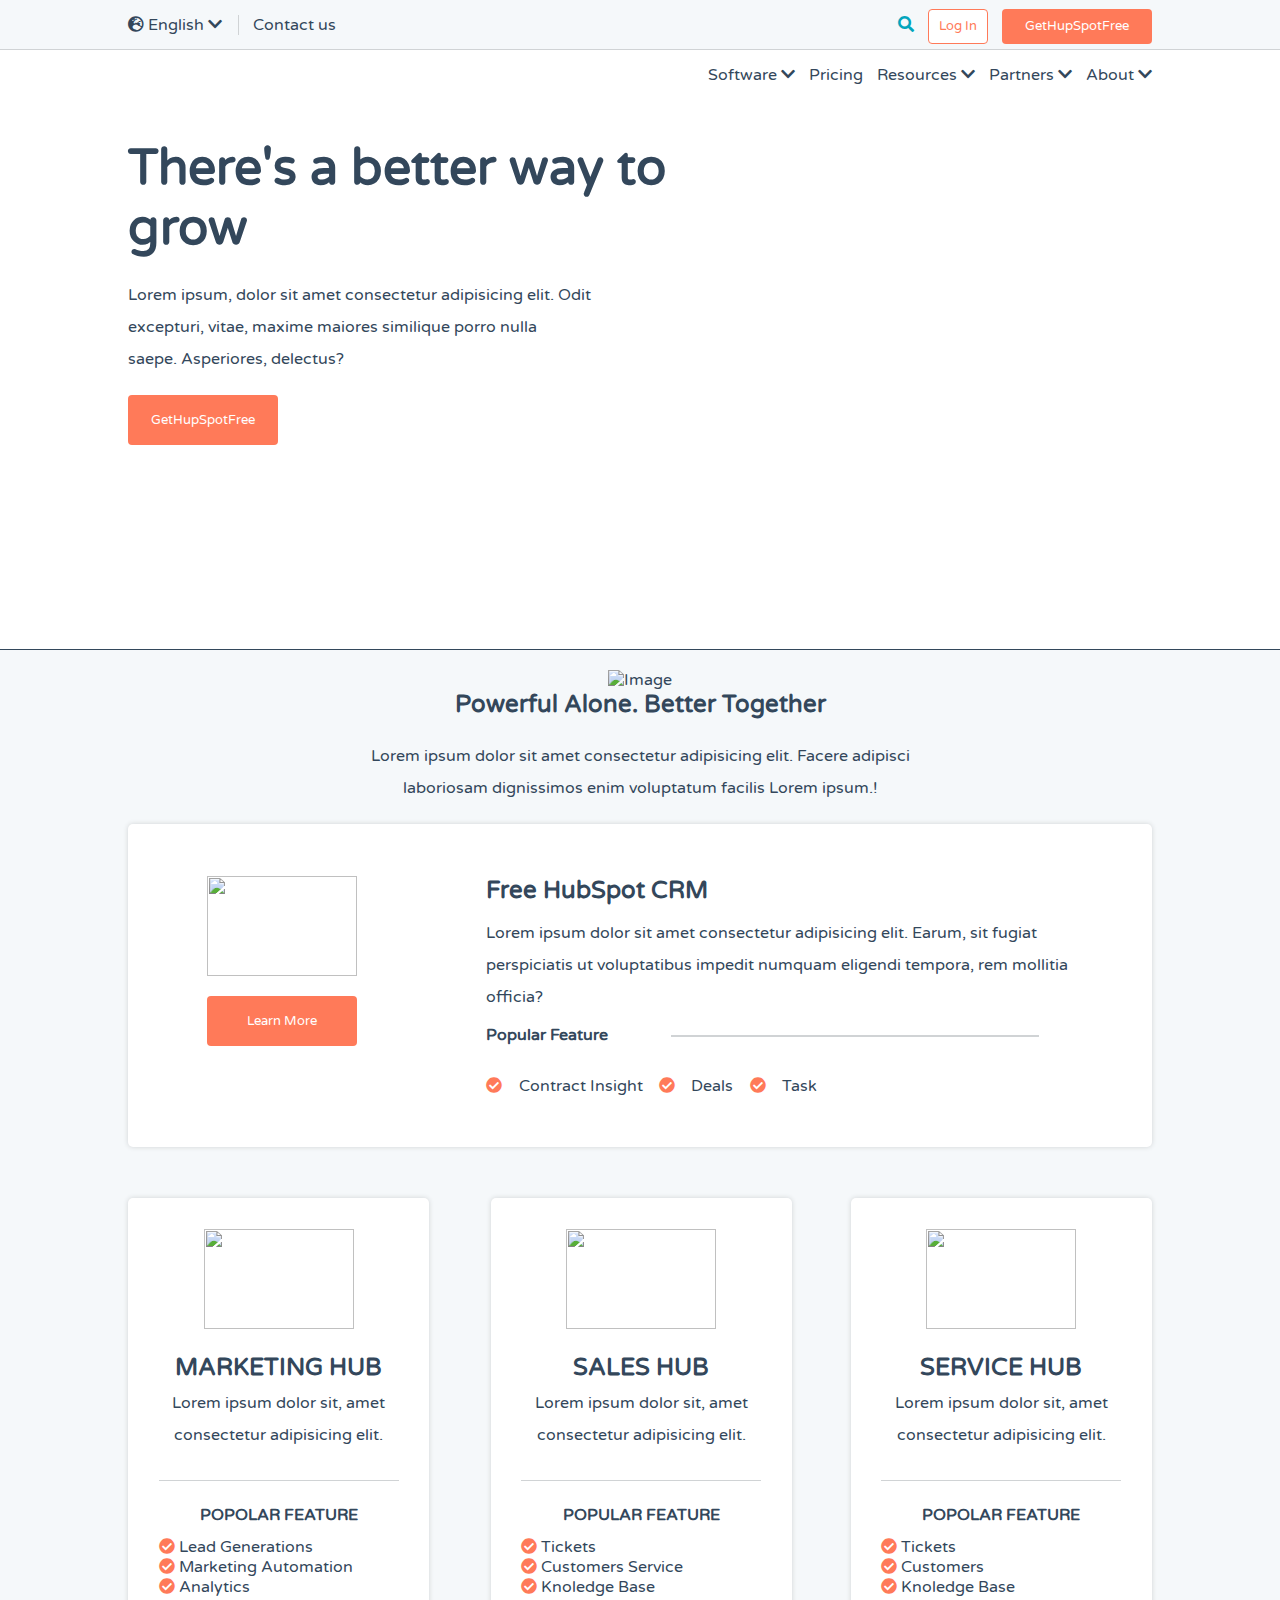
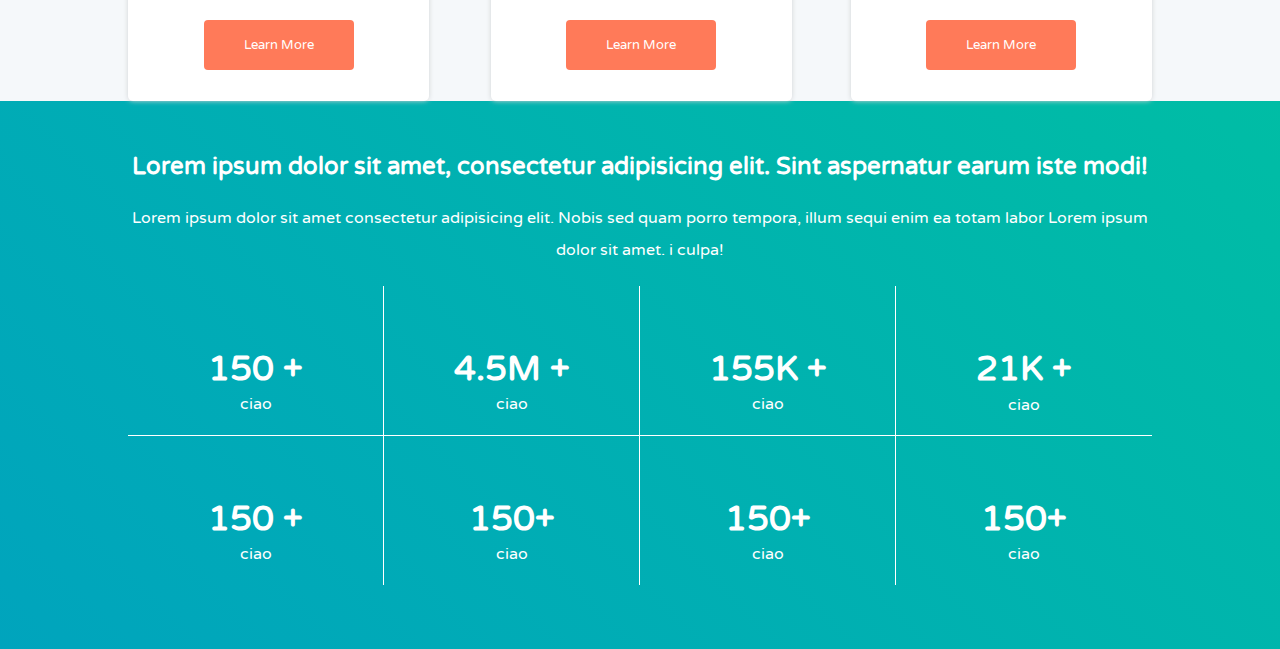
==== index.html @ beb0aa3a "LC Main Section 3 Row Fixed" ====
<!DOCTYPE html>
<html lang="en">

<head>
  <link rel="stylesheet" href="https://cdnjs.com/libraries/font-awesome" />
  <link rel="stylesheet" href="https://stackpath.bootstrapcdn.com/font-awesome/4.7.0/css/font-awesome.min.css" />
  <link rel="stylesheet" href="https://cdnjs.cloudflare.com/ajax/libs/font-awesome/5.13.0/css/all.min.css" />
  <meta charset="UTF-8" />
  <meta name="viewport" content="width=device-width, initial-scale=1.0" />
  <link rel="stylesheet" href="css/style.css" />
  <link href="https://fonts.googleapis.com/css2?family=Varela+Round&display=swap" rel="stylesheet">
  <title>Document</title>
</head>

<body>
  <!-- HEADER -->
  <header>
    <!-- NAVBAR1 -->
    <nav class="nav fixed">
      <div class="center navbar-1 clearfix">
        <div class="column-2 contact">
          <ul>
            <li>
              <span>
                <i class="fa fa-globe-europe"></i>
                <a href="">
                  English
                  <i class="fas fa-chevron-down"></i>
                </a>
              </span>
            </li>
            <li>
              <a href=""> Contact us</a>
            </li>
          </ul>
        </div>
        <div class="column-2 search">
          <ul>
            <li><i class="fa fa-search"></i></li>
            <li>
              <span>
                <a href="">
                  <button class="btn-small">
                    Log In
                  </button>
                </a>
              </span>
            </li>
            <li>
              <span>
                <a href="">
                  <button class="btn-large">GetHupSpotFree</button>
                </a>
              </span>
            </li>
          </ul>
        </div>
      </div>
    </nav>

    <!-- NAVBAR2 -->

    <nav class="nav navbar">
      <div class="center navbar-2 clearfix">
        <div class="column-2 logo">
          <img src="img/logo.svg" alt="">
        </div>
        <div class="column-2 navmenu">
          <ul>
            <li>
              <a href="">
                Software
                <i class="fas fa-chevron-down"></i>
              </a>
            </li>
            <li>
              <a href="">
                Pricing
              </a>
            </li>
            <li>
              <a href="">
                Resources
                <i class="fas fa-chevron-down"></i>
              </a>
            </li>
            <li>
              <a href="">
                Partners
                <i class="fas fa-chevron-down"></i>
              </a>
            </li>
            <li>
              <a href="">
                About
                <i class="fas fa-chevron-down"></i>
              </a>
            </li>
          </ul>
        </div>
      </div>
    </nav>

    <!-- MAIN CONTENT HEADER -->

    <div class="h-main-content center">
      <h1>
        There's a better way to <br />
        grow
      </h1>
      <p>
        Lorem ipsum, dolor sit amet consectetur adipisicing elit. Odit <br>
        excepturi, vitae, maxime maiores similique porro nulla <br>
        saepe. Asperiores, delectus?
      </p>
      <a>
        <button class="btn-large">GetHupSpotFree</button>
      </a>
    </div>
  </header>

  <!-- MAIN -->

  <main>
    <!-- MAIN SECTION1 -->
    <!-- CONTAINER-1 -->
    <section class="center">
      <div class="s1-container">
        <img src="img/cube.png" alt="Image" />
        <h2>Powerful Alone. Better Together</h2>
        <p>
          Lorem ipsum dolor sit amet consectetur adipisicing elit. Facere
          adipisci
          <br>
          laboriosam dignissimos enim voluptatum facilis Lorem ipsum.!
        </p>
      </div>
      <!-- CONTAINER-2 -->
      <div class="s1-container-2 clearfix w-container">
        <div class="column-2 library">
          <div>
            <img class="small-img" src="img/CRM-Illustration.svg" alt="">
          </div>
          <a href="">
            <button class="btn-large">
              Learn More
            </button>
          </a>
        </div>

        <div class="column-2 text">
          <h2>Free HubSpot CRM</h2>
          <p>Lorem ipsum dolor sit amet consectetur adipisicing elit. Earum, sit fugiat perspiciatis ut voluptatibus impedit numquam eligendi tempora, rem mollitia officia?
          </p>
          <div class="sub-container clearfix">
            <div class="column-2 p-feature">
              <h4>Popular Feature</h4>
            </div>
            <div class="column-2 line">
            </div>
          </div>
          <span>
            <i class="fa fa-check-circle"></i>
            Contract Insight
          </span>
          <span>
            <i class="fa fa-check-circle"></i>
            Deals
          </span>
          <span>
            <i class="fa fa-check-circle"></i>
            Task
          </span>
        </div>
      </div>
      <!-- CONTAINER-3 -->
      <!-- FIRST COLUMN LEFT -->
      <div class="s1-container-3 clearfix">
        <div class="column-3 w-container">
          <div class="columns-3-img">
            <img class="small-img" src="img/Marketing-Hub-Free.svg" alt="" />
            <h2>MARKETING HUB</h2>
            <p>
              Lorem ipsum dolor sit, amet consectetur adipisicing elit.
            </p>
          </div>
          <div class="columns-3-text">
            <h4>POPOLAR FEATURE</h4>
            <ul>
              <li><i class="fa fa-check-circle"></i> Lead Generations</li>
              <li><i class="fa fa-check-circle"></i> Marketing Automation</li>
              <li><i class="fa fa-check-circle"></i> Analytics</li>
            </ul>
            <a href="">
              <button class="btn-large">
                Learn More
              </button>
            </a>
          </div>
        </div>

        <!-- SECOND COLUMN RIGHT -->

        <div class="column-3 w-container">
          <div class="columns-3-img">
            <img class="small-img" src="img/Service-Hub-Illustration.svg" alt="" />
            <h2>SERVICE HUB</h2>
            <p>
              Lorem ipsum dolor sit, amet consectetur adipisicing elit.
            </p>
          </div>
          <div class="columns-3-text">
            <h4>POPOLAR FEATURE</h4>
            <ul>
              <li><i class="fa fa-check-circle"></i> Tickets</li>
              <li><i class="fa fa-check-circle"></i> Customers</li>
              <li><i class="fa fa-check-circle"></i> Knoledge Base</li>
            </ul>
            <a href="">
              <button class="btn-large">
                Learn More
              </button>
            </a>
          </div>
        </div>

        <!-- THIRD COLUMN MIDDLE -->

        <div class="column-3 w-container">
          <div class="columns-3-img">
            <img class="small-img" src="img/Sales-Professional-Illustration.svg" alt="" />
            <h2>SALES HUB</h2>
            <p>
              Lorem ipsum dolor sit, amet consectetur adipisicing elit.
            </p>
          </div>
          <div class="columns-3-text">
            <h4>POPULAR FEATURE</h4>
            <ul>
              <li><i class="fa fa-check-circle"></i> Tickets</li>
              <li><i class="fa fa-check-circle"></i> Customers Service</li>
              <li><i class="fa fa-check-circle"></i> Knoledge Base</li>
            </ul>
            <a href="">
              <button class="btn-large">
                Learn More
              </button>
            </a>
          </div>
        </div>
      </div>
    </section>

    <!-- MAIN SECTION-2 -->
    <section class="section-2">
      <div class="center">
        <div class="section-2-text">
          <h2>
            Lorem ipsum dolor sit amet, consectetur adipisicing elit. Sint aspernatur earum iste modi!
          </h2>
          <p>
            Lorem ipsum dolor sit amet consectetur adipisicing elit. Nobis sed quam porro tempora, illum sequi enim ea totam labor Lorem ipsum dolor sit amet. i culpa!
          </p>
        </div>
        <!-- MAIN SECTION 2 RAW -->
        <div class="section-2-row clearfix">
          <div class="column-4 row">
            <img src="img/homepage_community_agency.svg" alt="">
            <div class="uppercase">
              <h2>150 +</h2>
            </div>
            <span>
              ciao
            </span>
          </div>
          <div class="column-4 row">
            <img src="img/homepage_community_blog.svg" alt="">
            <div class="uppercase">
              <h2>4.5M +</h2>
            </div>
            <span>
              ciao
            </span>
          </div>
          <div class="column-4 row">
            <img src="img/homepage_community_academy.svg" alt="">
            <div class="uppercase">
              <h2>155K +</h2>
            </div>
            <span>
              ciao
            </span>
          </div>
          <div class="column-4 row">
            <img src="img/homepage_community_inbound.svg" alt="">
            <div class="uppercase">
              <h2>21K +</h2>
            </div>
            <span>
              ciao
            </span>
          </div>
        </div>




        <div class="section-2-row clearfix">
          <div class="column-4 row">
            <img src="img/homepage_community_agency.svg" alt="">
            <div class="uppercase">
              <h2>150 +</h2>
            </div>
            <span>
              ciao
            </span>
          </div>
          <div class="column-4 row">
            <img src="img/homepage_community_agency.svg" alt="">
            <div class="uppercase">
              <h2>150+</h2>
            </div>
            <span>
              ciao
            </span>
          </div>
          <div class="column-4 row">
            <img src="img/homepage_community_agency.svg" alt="">
            <div class="uppercase">
              <h2>150+</h2>
            </div>
            <span>
              ciao
            </span>
          </div>
          <div class="column-4 row">
            <img src="img/homepage_community_followers.svg" alt="">
            <div class="uppercase">
              <h2>150+</h2>
            </div>
            <span>
              ciao
            </span>
          </div>
        </div>
      </div>
    </section>

    <!-- MAIN SECTION-3 -->
    <section class="section-3">

    </section>
  </main>
</body>

</html>
---- css/style.css ----
/*///////////////////////
         GENERAL
///////////////////////*/
* {
  margin: 0;
  padding: 0;
  box-sizing: border-box;
  font-family: 'Varela Round', sans-serif;
  color: #33475b;
}

.clearfix::after {
  content: "";
  display: table;
  clear: both;
}

.center {
  width: 80%;
  margin: 0 auto;
}

/*///////////////////////
         ICONS
///////////////////////*/
/* <i class="fa fa-check-circle"></i>  */
.fa-check-circle {
  color: #ff7a59;
  border-radius: 50%;
}

/* <i class="fa fa-search"></i> */
.fa-search {
  color: #02a5bd;
}

/* <i class="fa fa-globe-europe"></i> */
/* <i class="fas fa-chevron-down"></i> */
/*///////////////////////
         BUTTONS
///////////////////////*/
.btn-large {
  width: 150px;
  height: 50px;
  cursor: pointer;
  background-color: #ff7a59;
  text-decoration: none;
  color: #fff;
  text-align: center;
  border-radius: 4px;
  border: none;
}

.btn-small {
  cursor: pointer;
  height: 35px;
  width: 60px;
  background-color: #fff;
  text-decoration: none;
  color: #ff7a59;
  text-align: center;
  border-radius: 4px;
  border: 1px solid #ff7a59;
}

/*///////////////////////
 LIST ITEM & ANCHOR TAG
///////////////////////*/
li,
a {
  list-style: none;
  text-decoration: none;
}

/*///////////////////////
        H2 | P
///////////////////////*/
h2, p {
  padding-bottom: 2%;
}

p {
  line-height: 200%;
}

/*///////////////////////
      COLUMN ROW
///////////////////////*/
.column-2 {
  float: left;
  width: 50%;
}

.column-3 {
  float: left;
  width: calc(100% / 3);
}

.column-4 {
  width: calc(100% / 4);
  float: left;
}

/*///////////////////////
  CONTAINER WHITE BG
///////////////////////*/
.w-container {
  background-color: #fff;
  border-radius: 5px;
  box-shadow: 0px 0px 5px #d0d3d5;
}

/*///////////////////////
       IMAGES
///////////////////////*/
.small-img {
  width: 150px;
  height: 100px;
  margin-bottom: 10%;
}

/*///////////////////////
      HEADER
///////////////////////*/
header {
  background: url(../img/jumbotron.png) no-repeat right center/cover;
  background-size: 100%;
  height: 600px;
  border-bottom: 1px solid #33475b;
}

/*///////////////////////
      NAVBAR 1
///////////////////////*/
.nav {
  line-height: 50px;
}

.nav .navbar-1 .column-2 ul li {
  margin-left: 10px;
  display: inline-block;
}

.nav .navbar-1 .contact ul li span a {
  padding-right: 16px;
  border-right: 1px solid #d0d3d5;
}

.nav .navbar-1 .column-2 ul li:first-child {
  margin-left: 0px;
}

.fixed {
  width: 100%;
  position: fixed;
  height: 50px;
  top: 0;
  z-index: 1;
  background-color: #f5f8fa;
  border-bottom: 1px solid #d0d3d5;
}

.fixed .search {
  text-align: right;
  float: right;
}

.fixed .search .btn-large {
  height: 35px;
  width: 150px;
}

.navbar {
  width: 100%;
  background-color: #fff;
  height: 50px;
  margin-top: 50px;
}

/*///////////////////////
      NAVBAR 2
///////////////////////*/
.nav .center .logo {
  padding-top: 1%;
}

.nav .center .navmenu {
  float: right;
  text-align: right;
}

.navmenu ul li {
  display: inline-block;
  margin-left: 10px;
}

/*///////////////////////
     HEADER CONTENT
///////////////////////*/
.h-main-content {
  padding: 3% 0;
}

.h-main-content h1 {
  font-size: 50px;
  margin-bottom: 2%;
}

/*///////////////////////
        M A I N
///////////////////////*/
/* SECTION 1 CONTAINER */
main {
  background-color: #F5F8FA;
}

.s1-container {
  text-align: center;
  padding-top: 2%;
}

.s1-container img {
  width: 200px;
  height: 150px;
}

/* SECTION 1 CONTAINER 2 */
.s1-container-2 .library {
  text-align: center;
  padding: 5%;
  width: 30%;
}

.s1-container-2 .text {
  padding: 5%;
  width: 70%;
}

.s1-container-2 .text i,
.s1-container-2 .text span {
  margin-right: 2%;
}

.column-2 .sub-container {
  padding-bottom: 5%;
}

.column-2 .p-feature {
  width: 20%;
}

.column-2 .line {
  border: 1px solid #d0d3d5;
  width: 60%;
  margin-top: 10px;
  margin-left: 10%;
}

/*///////////////////////
MAIN SECTION 1 CONTAINER 2
///////////////////////*/
.s1-container-3 .column-3 {
  margin-top: 5%;
  text-align: center;
  padding: 3%;
  float: left;
  width: calc(100% / 3 - 40px);
}

.s1-container-3 .column-3:nth-of-type(2) {
  float: right;
}

.s1-container-3 .column-3:nth-of-type(3) {
  margin-left: 6%;
}

.s1-container-3 .column-3 .columns-3-img {
  border-bottom: 1px solid #d0d3d5;
  padding-bottom: 10%;
}

.s1-container-3 .column-3 .columns-3-text {
  padding-top: 10%;
}

.s1-container-3 .column-3 .columns-3-text h4 {
  margin-bottom: 5%;
}

.s1-container-3 .column-3 .columns-3-text ul {
  text-align: left;
  margin-bottom: 10%;
}

/*///////////////////////
     MAIN SECTION 2
///////////////////////*/
.section-2 {
  background: linear-gradient(45deg, #00a4bd, #00bda5);
  text-align: center;
  padding-bottom: 5%;
}

.column-4 {
  padding: 2%;
}

.section-2 * {
  color: white;
}

.section-2 .section-2-text {
  padding-top: 5%;
}

/*///////////////////////
    MAIN SECTION 2 ROW
///////////////////////*/
.section-2 .section-2-row h2 {
  padding-top: 10%;
  font-size: 35px;
}

.section-2 .section-2-row {
  border-bottom: 0.5px solid white;
}

.section-2-row:last-of-type {
  border-bottom: none;
}

.section-2 .section-2-row .row {
  border-right: 0.5px solid white;
}

.section-2 .section-2-row .row:last-of-type {
  border-right: none;
}
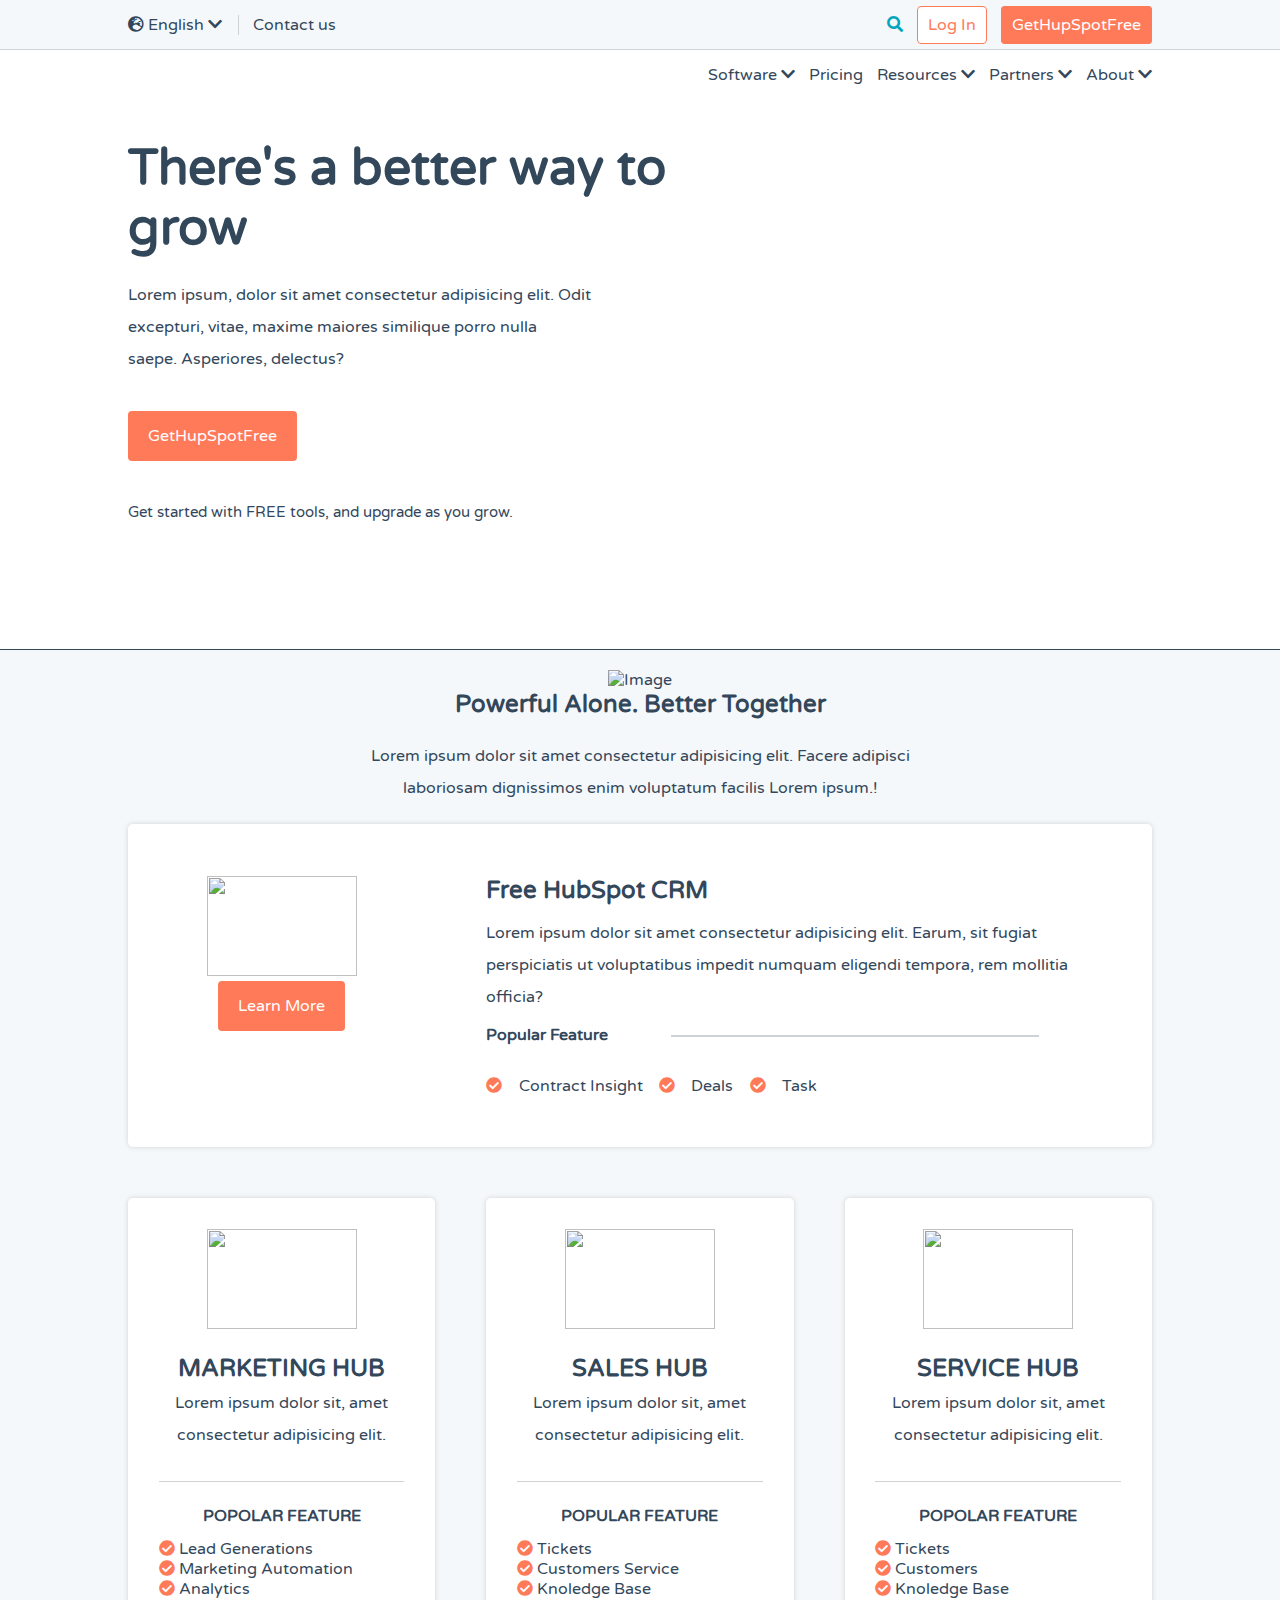
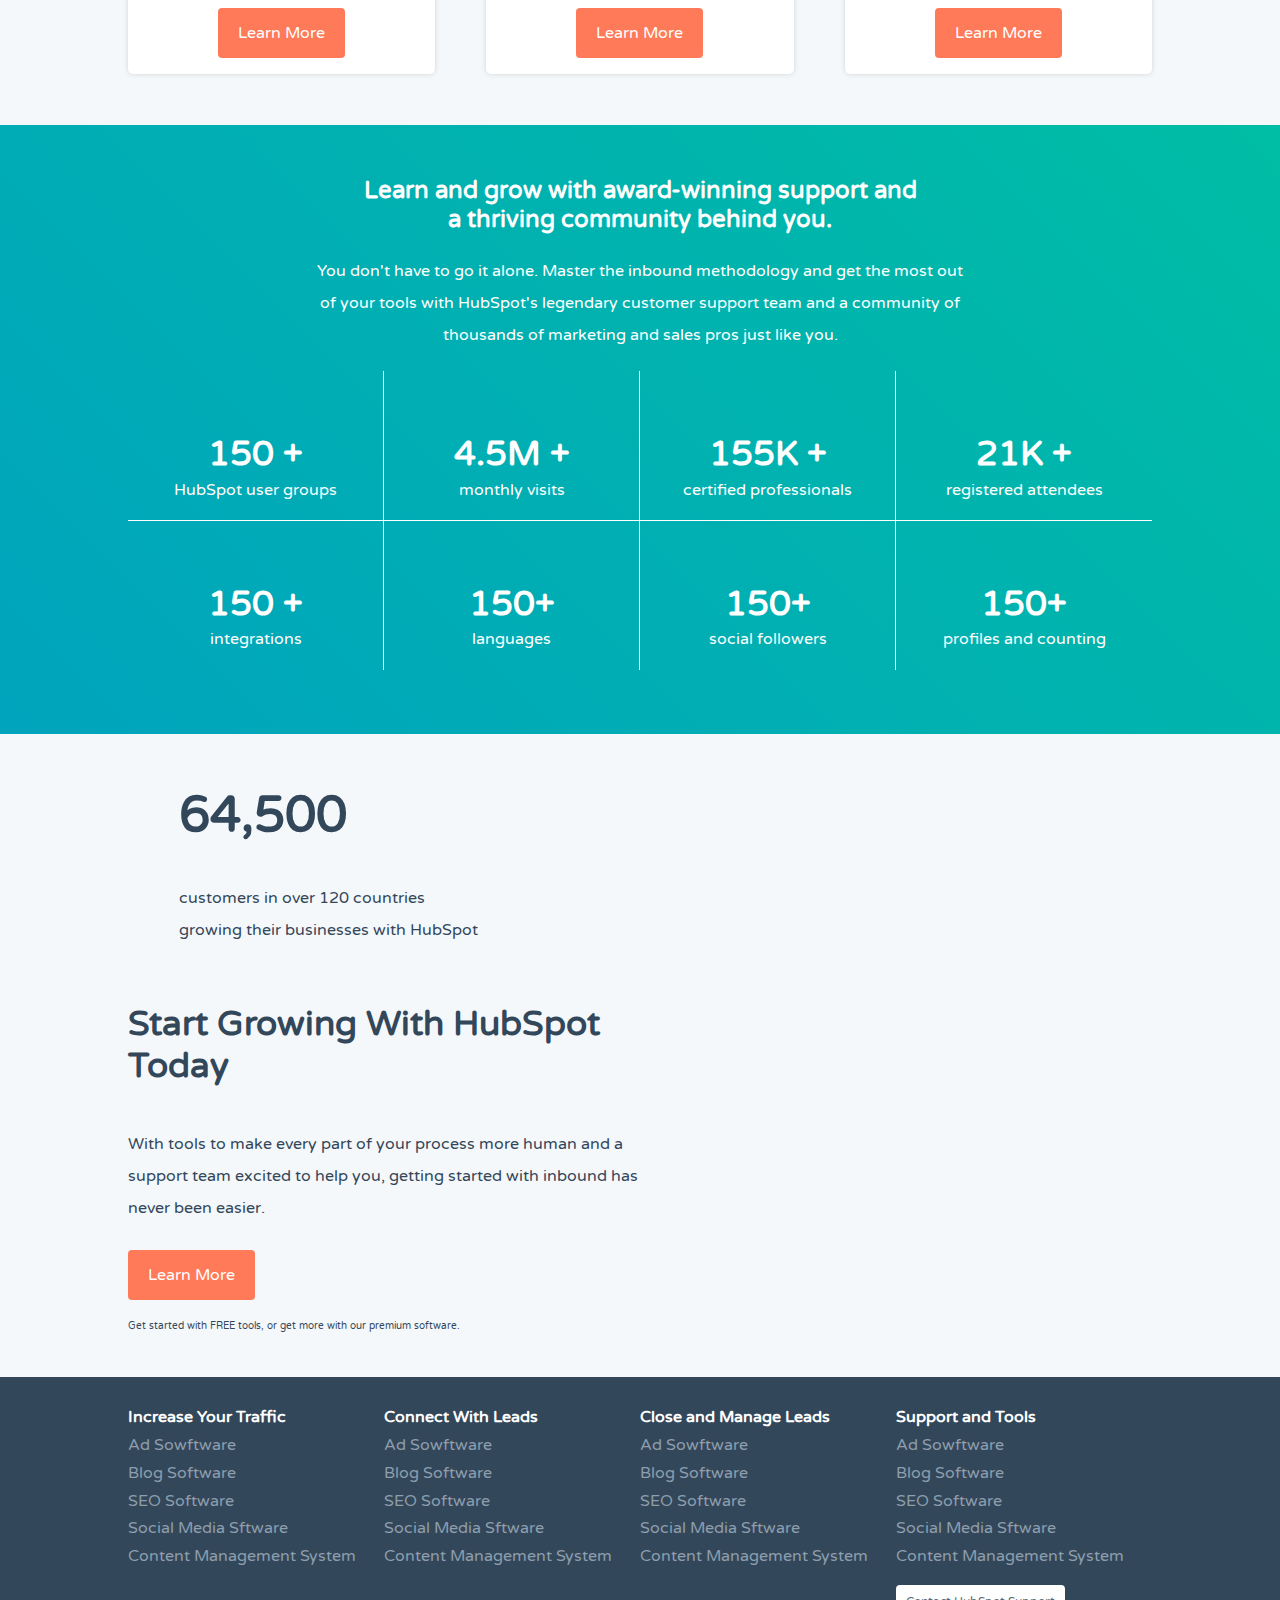
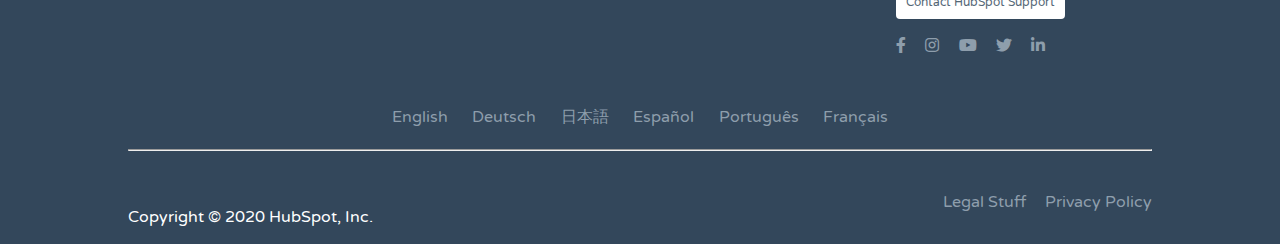
==== commit 77db9932: "LC button changes added paragraph header and content optimization" ====
--- a/index.html
+++ b/index.html
@@ -1,5 +1,5 @@
 <!DOCTYPE html>
-<html lang="en">
+<!-- <html lang="en"> -->
 
 <head>
   <link rel="stylesheet" href="https://cdnjs.com/libraries/font-awesome" />
@@ -8,7 +8,7 @@
   <meta charset="UTF-8" />
   <meta name="viewport" content="width=device-width, initial-scale=1.0" />
   <link rel="stylesheet" href="css/style.css" />
-  <link href="https://fonts.googleapis.com/css2?family=Varela+Round&display=swap" rel="stylesheet">
+  <link href="https://fonts.googleapis.com/css2?family=Varela+Round&display=swap" rel="stylesheet" />
   <title>Document</title>
 </head>
 
@@ -39,17 +39,15 @@
             <li><i class="fa fa-search"></i></li>
             <li>
               <span>
-                <a href="">
-                  <button class="btn-small">
-                    Log In
-                  </button>
+                <a href="" class="btn-small">
+                  Log In
+                </a>
                 </a>
               </span>
             </li>
             <li>
               <span>
-                <a href="">
-                  <button class="btn-large">GetHupSpotFree</button>
+                <a href="" class="btn-large">GetHupSpotFree</a>
                 </a>
               </span>
             </li>
@@ -63,7 +61,7 @@
     <nav class="nav navbar">
       <div class="center navbar-2 clearfix">
         <div class="column-2 logo">
-          <img src="img/logo.svg" alt="">
+          <img src="img/logo.svg" alt="" />
         </div>
         <div class="column-2 navmenu">
           <ul>
@@ -109,13 +107,14 @@
         grow
       </h1>
       <p>
-        Lorem ipsum, dolor sit amet consectetur adipisicing elit. Odit <br>
-        excepturi, vitae, maxime maiores similique porro nulla <br>
+        Lorem ipsum, dolor sit amet consectetur adipisicing elit. Odit <br />
+        excepturi, vitae, maxime maiores similique porro nulla <br />
         saepe. Asperiores, delectus?
       </p>
-      <a>
-        <button class="btn-large">GetHupSpotFree</button>
+      <a class="btn-large">
+        GetHupSpotFree
       </a>
+      <p>Get started with FREE tools, and upgrade as you grow.</p>
     </div>
   </header>
 
@@ -131,7 +130,7 @@
         <p>
           Lorem ipsum dolor sit amet consectetur adipisicing elit. Facere
           adipisci
-          <br>
+          <br />
           laboriosam dignissimos enim voluptatum facilis Lorem ipsum.!
         </p>
       </div>
@@ -139,25 +138,25 @@
       <div class="s1-container-2 clearfix w-container">
         <div class="column-2 library">
           <div>
-            <img class="small-img" src="img/CRM-Illustration.svg" alt="">
-          </div>
-          <a href="">
-            <button class="btn-large">
-              Learn More
-            </button>
+            <img class="small-img" src="img/CRM-Illustration.svg" alt="" />
+          </div>
+          <a href="" class="btn-large">
+            Learn More
           </a>
         </div>
 
         <div class="column-2 text">
           <h2>Free HubSpot CRM</h2>
-          <p>Lorem ipsum dolor sit amet consectetur adipisicing elit. Earum, sit fugiat perspiciatis ut voluptatibus impedit numquam eligendi tempora, rem mollitia officia?
+          <p>
+            Lorem ipsum dolor sit amet consectetur adipisicing elit. Earum,
+            sit fugiat perspiciatis ut voluptatibus impedit numquam eligendi
+            tempora, rem mollitia officia?
           </p>
           <div class="sub-container clearfix">
             <div class="column-2 p-feature">
               <h4>Popular Feature</h4>
             </div>
-            <div class="column-2 line">
-            </div>
+            <div class="column-2 line"></div>
           </div>
           <span>
             <i class="fa fa-check-circle"></i>
@@ -191,19 +190,40 @@
               <li><i class="fa fa-check-circle"></i> Marketing Automation</li>
               <li><i class="fa fa-check-circle"></i> Analytics</li>
             </ul>
-            <a href="">
-              <button class="btn-large">
-                Learn More
-              </button>
+            <a href="" class="btn-large">
+              Learn More
             </a>
           </div>
         </div>
 
-        <!-- SECOND COLUMN RIGHT -->
+        <!-- SECOND COLUMN MIDDLE -->
 
         <div class="column-3 w-container">
           <div class="columns-3-img">
             <img class="small-img" src="img/Service-Hub-Illustration.svg" alt="" />
+            <h2>SALES HUB</h2>
+            <p>
+              Lorem ipsum dolor sit, amet consectetur adipisicing elit.
+            </p>
+          </div>
+          <div class="columns-3-text">
+            <h4>POPULAR FEATURE</h4>
+            <ul>
+              <li><i class="fa fa-check-circle"></i> Tickets</li>
+              <li><i class="fa fa-check-circle"></i> Customers Service</li>
+              <li><i class="fa fa-check-circle"></i> Knoledge Base</li>
+            </ul>
+            <a href="" class="btn-large">
+              Learn More
+            </a>
+          </div>
+        </div>
+
+        <!-- THIRD COLUMN  -->
+
+        <div class="column-3 w-container">
+          <div class="columns-3-img">
+            <img class="small-img" src="img/Sales-Professional-Illustration.svg" alt="" />
             <h2>SERVICE HUB</h2>
             <p>
               Lorem ipsum dolor sit, amet consectetur adipisicing elit.
@@ -216,38 +236,14 @@
               <li><i class="fa fa-check-circle"></i> Customers</li>
               <li><i class="fa fa-check-circle"></i> Knoledge Base</li>
             </ul>
-            <a href="">
-              <button class="btn-large">
-                Learn More
-              </button>
+            <a href="" class="btn-large">
+              Learn More
             </a>
-          </div>
-        </div>
-
-        <!-- THIRD COLUMN MIDDLE -->
-
-        <div class="column-3 w-container">
-          <div class="columns-3-img">
-            <img class="small-img" src="img/Sales-Professional-Illustration.svg" alt="" />
-            <h2>SALES HUB</h2>
-            <p>
-              Lorem ipsum dolor sit, amet consectetur adipisicing elit.
-            </p>
-          </div>
-          <div class="columns-3-text">
-            <h4>POPULAR FEATURE</h4>
-            <ul>
-              <li><i class="fa fa-check-circle"></i> Tickets</li>
-              <li><i class="fa fa-check-circle"></i> Customers Service</li>
-              <li><i class="fa fa-check-circle"></i> Knoledge Base</li>
-            </ul>
-            <a href="">
-              <button class="btn-large">
-                Learn More
-              </button>
             </a>
           </div>
         </div>
+
+
       </div>
     </section>
 
@@ -256,90 +252,87 @@
       <div class="center">
         <div class="section-2-text">
           <h2>
-            Lorem ipsum dolor sit amet, consectetur adipisicing elit. Sint aspernatur earum iste modi!
+            Learn and grow with award-winning support and <br> a thriving community behind you.
           </h2>
           <p>
-            Lorem ipsum dolor sit amet consectetur adipisicing elit. Nobis sed quam porro tempora, illum sequi enim ea totam labor Lorem ipsum dolor sit amet. i culpa!
+            You don't have to go it alone. Master the inbound methodology and get the most out <br> of your tools with HubSpot's legendary customer support team and a community of <br> thousands of marketing and sales pros just like you.
           </p>
         </div>
-        <!-- MAIN SECTION 2 RAW -->
+        <!-- MAIN SECTION 2 ROW -->
         <div class="section-2-row clearfix">
           <div class="column-4 row">
-            <img src="img/homepage_community_agency.svg" alt="">
+            <img src="img/homepage_community_agency.svg" alt="" />
             <div class="uppercase">
               <h2>150 +</h2>
             </div>
             <span>
-              ciao
-            </span>
-          </div>
-          <div class="column-4 row">
-            <img src="img/homepage_community_blog.svg" alt="">
+              HubSpot user groups
+            </span>
+          </div>
+          <div class="column-4 row">
+            <img src="img/homepage_community_blog.svg" alt="" />
             <div class="uppercase">
               <h2>4.5M +</h2>
             </div>
             <span>
-              ciao
-            </span>
-          </div>
-          <div class="column-4 row">
-            <img src="img/homepage_community_academy.svg" alt="">
+              monthly visits
+            </span>
+          </div>
+          <div class="column-4 row">
+            <img src="img/homepage_community_academy.svg" alt="" />
             <div class="uppercase">
               <h2>155K +</h2>
             </div>
             <span>
-              ciao
-            </span>
-          </div>
-          <div class="column-4 row">
-            <img src="img/homepage_community_inbound.svg" alt="">
+              certified professionals
+            </span>
+          </div>
+          <div class="column-4 row">
+            <img src="img/homepage_community_inbound.svg" alt="" />
             <div class="uppercase">
               <h2>21K +</h2>
             </div>
             <span>
-              ciao
-            </span>
-          </div>
-        </div>
-
-
-
+              registered attendees
+            </span>
+          </div>
+        </div>
 
         <div class="section-2-row clearfix">
           <div class="column-4 row">
-            <img src="img/homepage_community_agency.svg" alt="">
+            <img src="img/homepage_community_connect.svg" alt="" />
             <div class="uppercase">
               <h2>150 +</h2>
             </div>
             <span>
-              ciao
-            </span>
-          </div>
-          <div class="column-4 row">
-            <img src="img/homepage_community_agency.svg" alt="">
+              integrations
+            </span>
+          </div>
+          <div class="column-4 row">
+            <img src="img/homepage_community_globe.svg" alt="" />
             <div class="uppercase">
               <h2>150+</h2>
             </div>
             <span>
-              ciao
-            </span>
-          </div>
-          <div class="column-4 row">
-            <img src="img/homepage_community_agency.svg" alt="">
+              languages
+            </span>
+          </div>
+          <div class="column-4 row">
+            <img src="img/homepage_community_followers.svg" alt="" />
             <div class="uppercase">
               <h2>150+</h2>
             </div>
             <span>
-              ciao
-            </span>
-          </div>
-          <div class="column-4 row">
-            <img src="img/homepage_community_followers.svg" alt="">
+              social followers
+            </span>
+          </div>
+          <div class="column-4 row">
+            <img src="img/growthhub-white-small-1.svg" alt="" />
             <div class="uppercase">
               <h2>150+</h2>
             </div>
             <span>
-              ciao
+              profiles and counting
             </span>
           </div>
         </div>
@@ -348,9 +341,167 @@
 
     <!-- MAIN SECTION-3 -->
     <section class="section-3">
-
+      <div class="clearfix center">
+        <div class="column-2 section-3-title">
+          <h2>64,500</h2>
+          <p>
+            customers in over 120 countries growing their businesses with
+            HubSpot
+          </p>
+        </div>
+
+        <div class="column-2 section-3-sponsor clearfix">
+          <div class="column-4 sponsor-row">
+            <div class="sponsor-img">
+              <img src="img/Atlassian-horizontal-blue@2x.webp" alt="" />
+            </div>
+          </div>
+          <div class="column-4 sponsor-row">
+            <div class="sponsor-img">
+              <img src="img/doordash_owler_20181011_194113_original@2x.webp" alt="" />
+            </div>
+          </div>
+          <div class="column-4 sponsor-row">
+            <div class="sponsor-img">
+              <img src="img/g2crowd-logo@2x.webp" alt="" />
+            </div>
+          </div>
+          <div class="column-4 sponsor-row">
+            <div class="sponsor-img">
+              <img src="img/Vertical_Sabaeus_RGB.svg" alt="" />
+            </div>
+          </div>
+          <div class="column-4 sponsor-row">
+            <div class="sponsor-img">
+              <img src="img/Subaru_Logo_v2_186x63@2x.webp" alt="" />
+            </div>
+          </div>
+          <div class="column-4 sponsor-row">
+            <div class="sponsor-img">
+              <img src="img/Wistia_logo@2x.webp" alt="" />
+            </div>
+          </div>
+          <div class="column-4 sponsor-row">
+            <div class="sponsor-img">
+              <img src="img/Classpass-logo@2x.webp" alt="" />
+            </div>
+          </div>
+          <div class="column-4 sponsor-row">
+            <div class="sponsor-img">
+              <img src="img/VMware_logo_gry_RGB_300dpi@2x.webp" alt="" />
+            </div>
+          </div>
+        </div>
+      </div>
+
+      <!-- MAIN SECTION-3 TEXT -->
+      <div class="section-3-text center clearfix">
+        <div class="column-2">
+          <h2>Start Growing With HubSpot Today</h2>
+          <p>
+            With tools to make every part of your process more human and a
+            support team excited to help you, getting started with inbound has
+            never been easier.
+          </p>
+          <a href="" class="btn-large">
+            Learn More
+          </a>
+          <p>
+            Get started with FREE tools, or get more with our premium
+            software.
+          </p>
+        </div>
+        <div class="column-2">
+          <img src="img/woman.webp" alt="" />
+        </div>
+      </div>
     </section>
   </main>
+
+  <!-- FOOTER -->
+  <footer>
+    <div class="center clearfix">
+      <!-- FOOTER LINK LIST -->
+      <div class="column-4">
+        <h4>Increase Your Traffic</h4>
+        <ul>
+          <li><a href="">Ad Sowftware</a></li>
+          <li><a href="">Blog Software</a></li>
+          <li><a href="">SEO Software</a></li>
+          <li><a href="">Social Media Sftware</a></li>
+          <li><a href="">Content Management System</a></li>
+        </ul>
+      </div>
+      <div class="column-4">
+        <h4>Connect With Leads</h4>
+        <ul>
+          <li><a href="">Ad Sowftware</a></li>
+          <li><a href="">Blog Software</a></li>
+          <li><a href="">SEO Software</a></li>
+          <li><a href="">Social Media Sftware</a></li>
+          <li><a href="">Content Management System</a></li>
+        </ul>
+      </div>
+      <div class="column-4">
+        <h4>Close and Manage Leads</h4>
+        <ul>
+          <li><a href="">Ad Sowftware</a></li>
+          <li><a href="">Blog Software</a></li>
+          <li><a href="">SEO Software</a></li>
+          <li><a href="">Social Media Sftware</a></li>
+          <li><a href="">Content Management System</a></li>
+        </ul>
+      </div>
+      <div class="column-4">
+        <h4>Support and Tools</h4>
+        <ul>
+          <li><a href="">Ad Sowftware</a></li>
+          <li><a href="">Blog Software</a></li>
+          <li><a href="">SEO Software</a></li>
+          <li><a href="">Social Media Sftware</a></li>
+          <li><a href="">Content Management System</a></li>
+        </ul>
+        <a href="" class="btn-large">
+          Contact HubSpot Support
+        </a>
+        <div id="icons">
+          <span class="fab fa-facebook-f"></span>
+          <span class="fab fa-instagram"></span>
+          <span class="fab fa-youtube"></span>
+          <span class="fab fa-twitter"></span>
+          <span class="fab fa-linkedin-in"></span>
+        </div>
+      </div>
+      <!-- FOOTER END PART&CREDITS -->
+      <div class="footer-end">
+        <div class="footer-end-1">
+          <ul>
+            <li>English</li>
+            <li>Deutsch</li>
+            <li>日本語</li>
+            <li>Español</li>
+            <li>Português</li>
+            <li>Français</li>
+          </ul>
+          <hr />
+        </div>
+        <div class="footer-end-2 clearfix">
+          <div class="column-2">
+            <img src="img/HSLogo_gray.svg" alt="" />
+            <p>Copyright &copy; 2020 HubSpot, Inc.</p>
+          </div>
+          <div class="column-2">
+            <span>
+              Legal Stuff
+            </span>
+            <span>
+              Privacy Policy
+            </span>
+          </div>
+        </div>
+      </div>
+    </div>
+  </footer>
 </body>
 
 </html>
--- a/css/style.css
+++ b/css/style.css
@@ -5,7 +5,7 @@
   margin: 0;
   padding: 0;
   box-sizing: border-box;
-  font-family: 'Varela Round', sans-serif;
+  font-family: "Varela Round", sans-serif;
   color: #33475b;
 }
 
@@ -34,32 +34,34 @@
   color: #02a5bd;
 }
 
-/* <i class="fa fa-globe-europe"></i> */
-/* <i class="fas fa-chevron-down"></i> */
+/* <i class="fa fa-globe-europe"></i>
+<i class="fas fa-chevron-down"></i>
+<span class="fab fa-facebook-f"></span>
+<span class="fab fa-instagram"></span>
+<span class="fab fa-youtube"></span>
+<span class="fab fa-twitter"></span>
+<span class="fab fa-linkedin-in"></span>*/
 /*///////////////////////
          BUTTONS
 ///////////////////////*/
 .btn-large {
-  width: 150px;
-  height: 50px;
   cursor: pointer;
   background-color: #ff7a59;
   text-decoration: none;
   color: #fff;
   text-align: center;
   border-radius: 4px;
-  border: none;
+  padding: 15px 20px;
 }
 
 .btn-small {
   cursor: pointer;
-  height: 35px;
-  width: 60px;
   background-color: #fff;
   text-decoration: none;
   color: #ff7a59;
   text-align: center;
   border-radius: 4px;
+  padding: 8px 10px;
   border: 1px solid #ff7a59;
 }
 
@@ -75,7 +77,8 @@
 /*///////////////////////
         H2 | P
 ///////////////////////*/
-h2, p {
+h2,
+p {
   padding-bottom: 2%;
 }
 
@@ -166,8 +169,8 @@
 }
 
 .fixed .search .btn-large {
-  height: 35px;
-  width: 150px;
+  padding: 8px 10px;
+  border: 1px solid#ff7a59;
 }
 
 .navbar {
@@ -206,12 +209,21 @@
   margin-bottom: 2%;
 }
 
+.h-main-content p:first-of-type {
+  margin-bottom: 3%;
+}
+
+.h-main-content p:last-of-type {
+  margin-top: 5%;
+  font-size: 15px;
+}
+
 /*///////////////////////
         M A I N
 ///////////////////////*/
 /* SECTION 1 CONTAINER */
 main {
-  background-color: #F5F8FA;
+  background-color: #f5f8fa;
 }
 
 .s1-container {
@@ -264,15 +276,11 @@
   text-align: center;
   padding: 3%;
   float: left;
-  width: calc(100% / 3 - 40px);
+  width: 30%;
 }
 
 .s1-container-3 .column-3:nth-of-type(2) {
-  float: right;
-}
-
-.s1-container-3 .column-3:nth-of-type(3) {
-  margin-left: 6%;
+  margin: 5% 5%;
 }
 
 .s1-container-3 .column-3 .columns-3-img {
@@ -302,7 +310,7 @@
   padding-bottom: 5%;
 }
 
-.column-4 {
+.section-2-row .column-4 {
   padding: 2%;
 }
 
@@ -337,3 +345,134 @@
 .section-2 .section-2-row .row:last-of-type {
   border-right: none;
 }
+
+/*///////////////////////
+    MAIN SECTION 3 ROW
+///////////////////////*/
+.section-3 .section-3-title,
+.section-3 .section-3-sponsor {
+  padding: 5%;
+}
+
+.section-3 .section-3-title h2 {
+  font-size: 50px;
+  margin-bottom: 10%;
+}
+
+.section-3-title {
+  width: 40%;
+}
+
+.section-3 .section-3-sponsor {
+  float: right;
+  text-align: right;
+  vertical-align: middle;
+  width: 60%;
+}
+
+.sponsor-img img {
+  width: 80%;
+  margin-left: 20px;
+}
+
+/*///////////////////////
+MAIN SECTION 3 MAIN TEXT
+///////////////////////*/
+.section-3 .section-3-text .column-2 h2 {
+  font-size: 35px;
+}
+
+.section-3 .section-3-text .column-2 p {
+  margin: 6% 0;
+}
+
+.section-3 .section-3-text .column-2 p:last-child {
+  font-size: 10px;
+}
+
+.section-3 .section-3-text .column-2 img {
+  width: 50%;
+}
+
+.section-3 .section-3-text .column-2:last-child {
+  float: right;
+  text-align: right;
+}
+
+/*///////////////////////
+        FOOTER
+///////////////////////*/
+footer {
+  background-color: #33475b;
+}
+
+footer * {
+  color: #8e9eac;
+}
+
+footer h4,
+footer .footer-end-2 .column-2 p {
+  color: white;
+}
+
+footer .column-4 {
+  margin-top: 3%;
+  margin-bottom: 3%;
+}
+
+footer .column-4 ul li {
+  margin-top: 3%;
+}
+
+footer .column-4 .btn-large {
+  width: 180px;
+  height: 35px;
+  background-color: white;
+  margin-top: 10%;
+  color: #556776;
+}
+
+footer .column-4 span {
+  margin-top: 5%;
+  margin-right: 6%;
+}
+
+/*///////////////////////
+  FOOTER END-CREDITS
+///////////////////////*/
+footer .btn-large {
+  padding: 10px 10px;
+  font-size: 12px;
+}
+
+footer .footer-end .footer-end-1 {
+  text-align: center;
+}
+
+footer .column-4 ul {
+  margin-bottom: 10%;
+}
+
+footer #icons {
+  margin-top: 5%;
+}
+
+footer .footer-end .footer-end-1 ul li {
+  display: inline-block;
+  padding: 2% 1%;
+}
+
+footer .footer-end .footer-end-2 {
+  margin-top: 3%;
+}
+
+footer .footer-end .footer-end-2 .column-2:last-of-type {
+  float: right;
+  text-align: right;
+  padding-top: 1%;
+}
+
+footer .footer-end .footer-end-2 .column-2 span {
+  margin-top: 10%;
+  margin-left: 3%;
+}
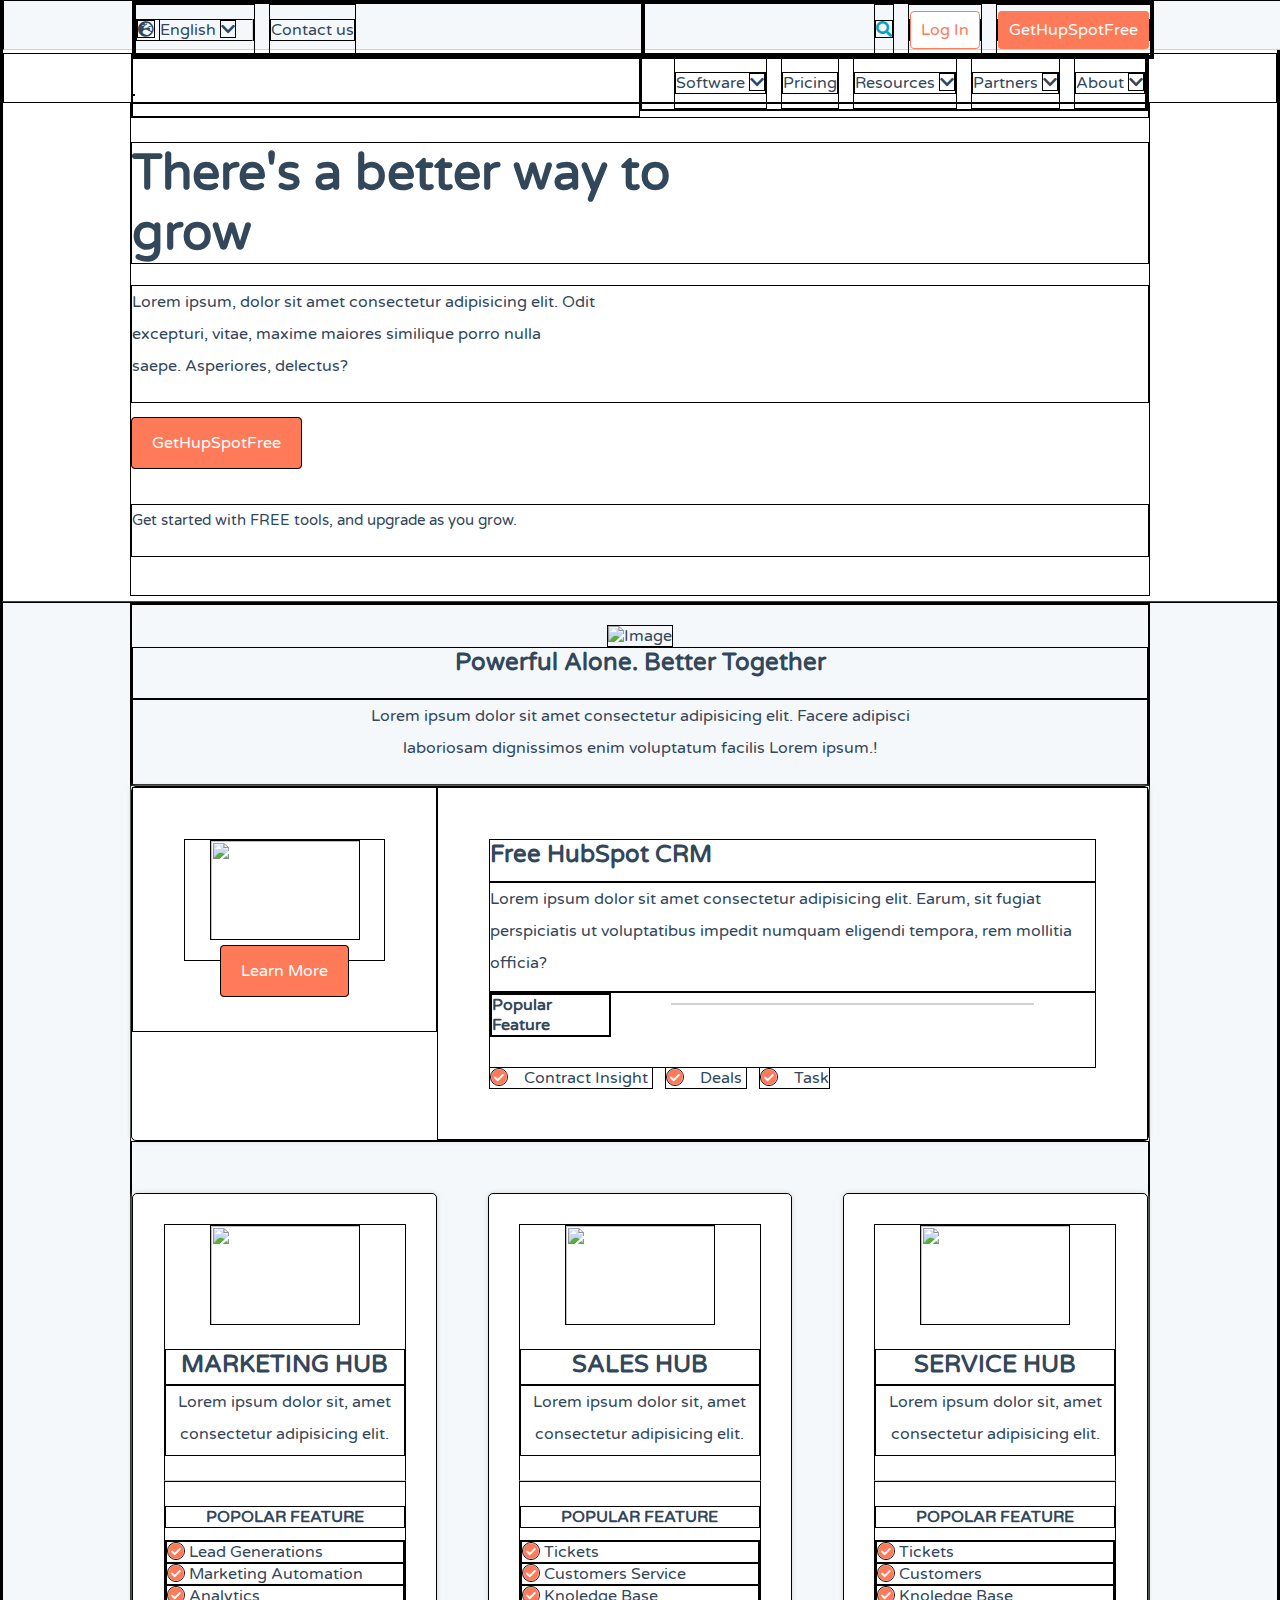
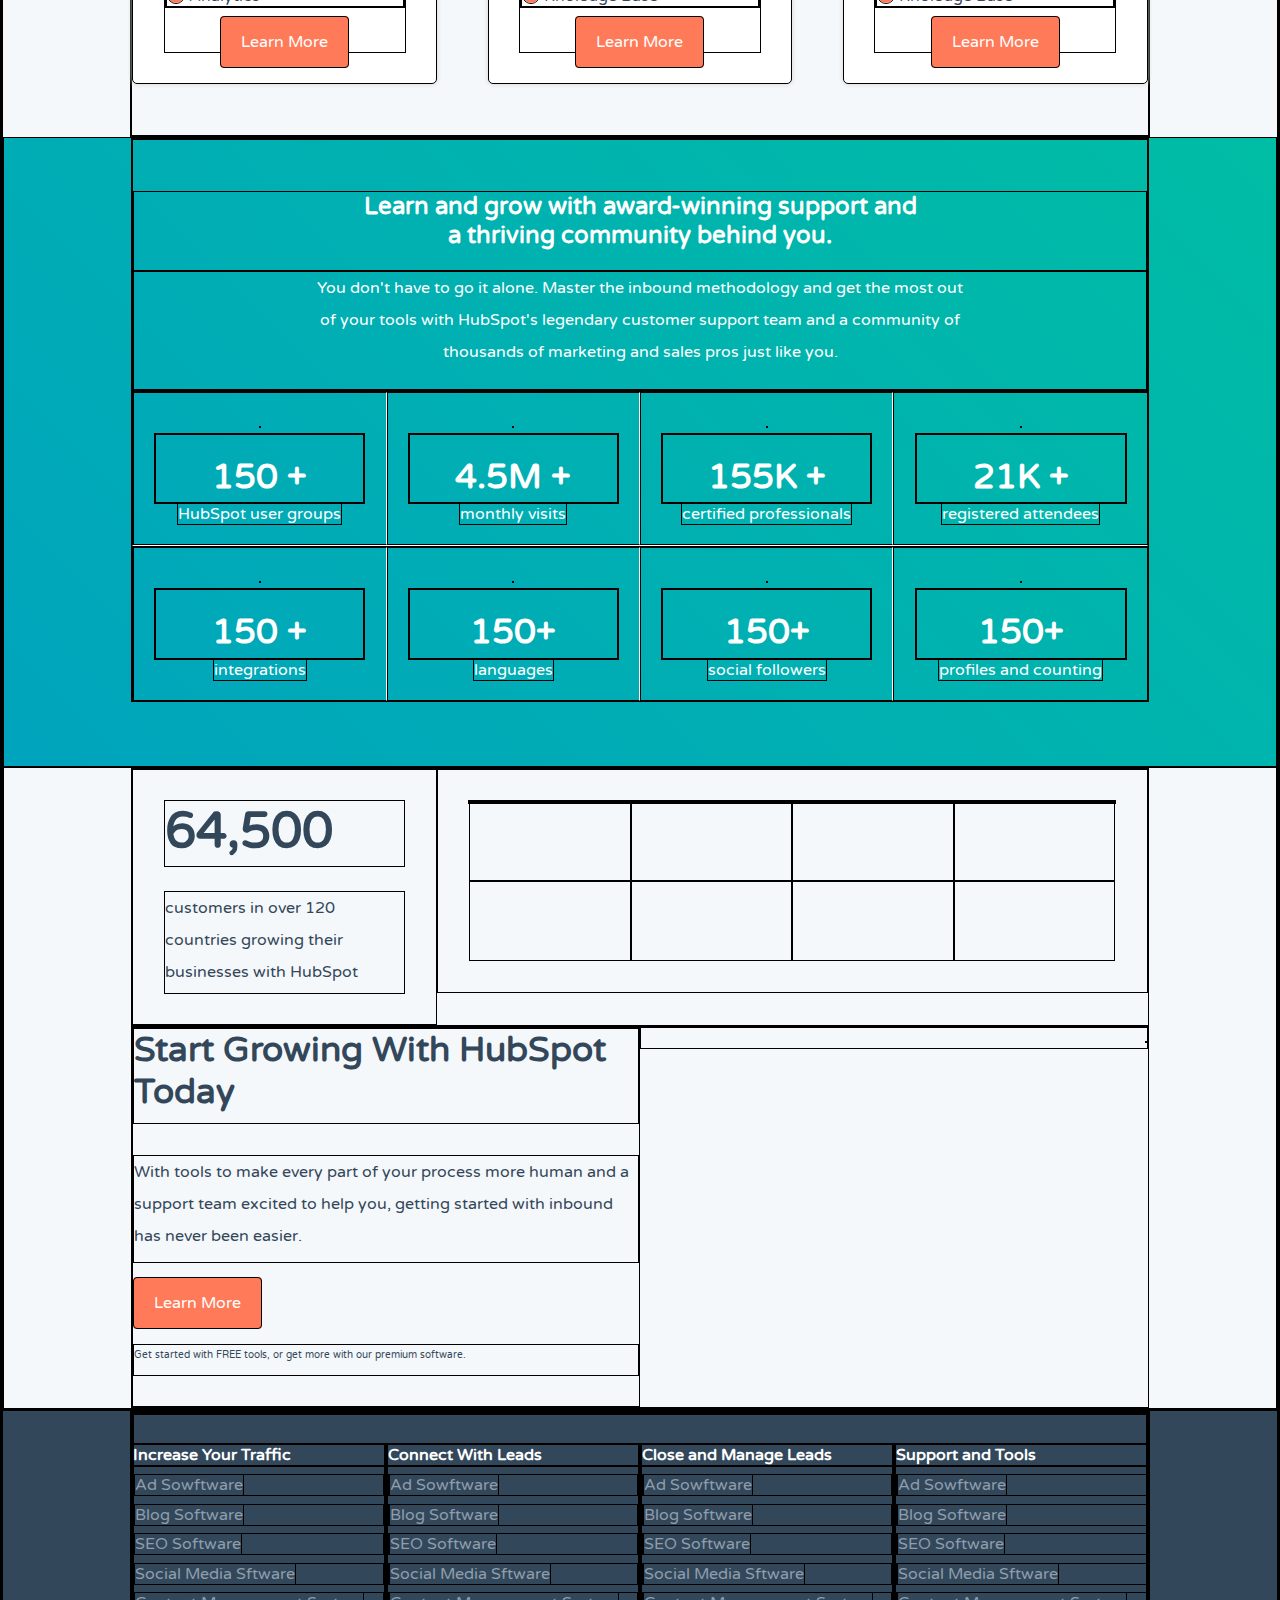
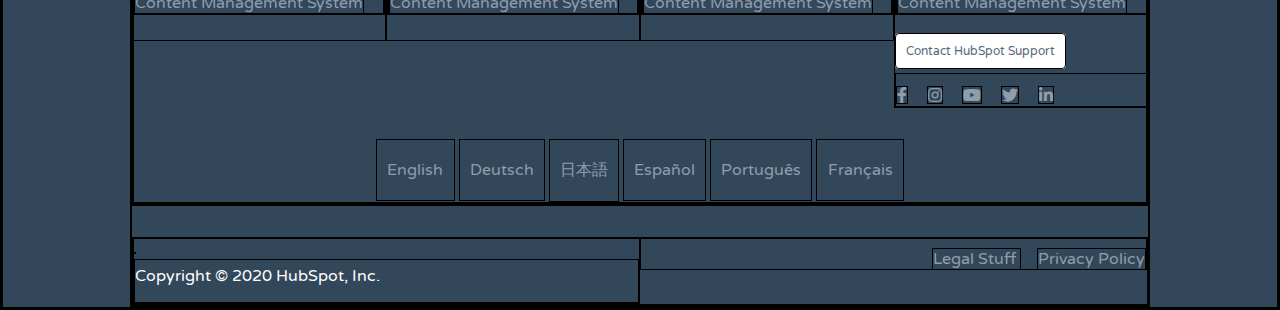
==== commit 441dc1fa: "LC Sponsor changes" ====
--- a/index.html
+++ b/index.html
@@ -9,7 +9,7 @@
   <meta name="viewport" content="width=device-width, initial-scale=1.0" />
   <link rel="stylesheet" href="css/style.css" />
   <link href="https://fonts.googleapis.com/css2?family=Varela+Round&display=swap" rel="stylesheet" />
-  <title>Document</title>
+  <title>HubSpot | Inbound Marketing, Sales, and Service Software</title>
 </head>
 
 <body>
@@ -351,46 +351,20 @@
         </div>
 
         <div class="column-2 section-3-sponsor clearfix">
-          <div class="column-4 sponsor-row">
-            <div class="sponsor-img">
-              <img src="img/Atlassian-horizontal-blue@2x.webp" alt="" />
-            </div>
-          </div>
-          <div class="column-4 sponsor-row">
-            <div class="sponsor-img">
-              <img src="img/doordash_owler_20181011_194113_original@2x.webp" alt="" />
-            </div>
-          </div>
-          <div class="column-4 sponsor-row">
-            <div class="sponsor-img">
-              <img src="img/g2crowd-logo@2x.webp" alt="" />
-            </div>
-          </div>
-          <div class="column-4 sponsor-row">
-            <div class="sponsor-img">
-              <img src="img/Vertical_Sabaeus_RGB.svg" alt="" />
-            </div>
-          </div>
-          <div class="column-4 sponsor-row">
-            <div class="sponsor-img">
-              <img src="img/Subaru_Logo_v2_186x63@2x.webp" alt="" />
-            </div>
-          </div>
-          <div class="column-4 sponsor-row">
-            <div class="sponsor-img">
-              <img src="img/Wistia_logo@2x.webp" alt="" />
-            </div>
-          </div>
-          <div class="column-4 sponsor-row">
-            <div class="sponsor-img">
-              <img src="img/Classpass-logo@2x.webp" alt="" />
-            </div>
-          </div>
-          <div class="column-4 sponsor-row">
-            <div class="sponsor-img">
-              <img src="img/VMware_logo_gry_RGB_300dpi@2x.webp" alt="" />
-            </div>
-          </div>
+          <div class="sponsor-row">
+            <div id="sponsor-1" class="column-4"></div>
+            <div id="sponsor-2" class="column-4"></div>
+            <div id="sponsor-3" class="column-4"></div>
+            <div id="sponsor-4" class="column-4"></div>
+          </div>
+          <div class="sponsor-row">
+            <div id="sponsor-5" class="column-4"></div>
+            <div id="sponsor-6" class="column-4"></div>
+            <div id="sponsor-7" class="column-4"></div>
+            <div id="sponsor-8" class="column-4"></div>
+          </div>
+        
+            
         </div>
       </div>
 
--- a/css/style.css
+++ b/css/style.css
@@ -7,6 +7,7 @@
   box-sizing: border-box;
   font-family: "Varela Round", sans-serif;
   color: #33475b;
+  border: 1px solid black;
 }
 
 .clearfix::after {
@@ -351,28 +352,60 @@
 ///////////////////////*/
 .section-3 .section-3-title,
 .section-3 .section-3-sponsor {
-  padding: 5%;
+padding: 3%;
 }
 
 .section-3 .section-3-title h2 {
   font-size: 50px;
   margin-bottom: 10%;
 }
-
-.section-3-title {
-  width: 40%;
-}
-
+.section-3 .section-3-title {
+width: 30%;
+}
 .section-3 .section-3-sponsor {
-  float: right;
-  text-align: right;
-  vertical-align: middle;
-  width: 60%;
-}
-
-.sponsor-img img {
-  width: 80%;
-  margin-left: 20px;
+  width: 70%;
+}
+
+
+.section-3 .section-3-sponsor #sponsor-1 {
+  background:url(../img/Atlassian-horizontal-blue@2x.webp)  no-repeat center center/80%;
+   height: 80px;
+}
+
+.section-3 .section-3-sponsor #sponsor-2 {
+  background:url(../img/doordash_owler_20181011_194113_original@2x.webp) no-repeat center center/80%;
+  height: 80px;
+}
+
+.section-3 .section-3-sponsor #sponsor-3 {
+  background:url(../img/g2crowd-logo@2x.webp) no-repeat center center/80%;
+    height: 80px;
+}
+
+.section-3 .section-3-sponsor #sponsor-4 {
+  background:url(../img/Vertical_Sabaeus_RGB.svg) no-repeat center center/80%;
+    height: 80px;
+}
+
+.section-3 .section-3-sponsor #sponsor-5 {
+  background:url(../img/Subaru_Logo_v2_186x63@2x.webp) no-repeat center center/80%; 
+    height: 80px;
+}
+
+.section-3 .section-3-sponsor #sponsor-6 {
+  background:url(../img/Wistia_logo@2x.webp) no-repeat center center/80%; 
+
+    height: 80px;
+}
+
+.section-3 .section-3-sponsor #sponsor-7 {
+  background:url(../img/Classpass-logo@2x.webp) no-repeat center center/80%; 
+    height: 80px;
+}
+
+.section-3 .section-3-sponsor #sponsor-8 {
+  background:url(../img/VMware_logo_gry_RGB_300dpi@2x.webp) no-repeat center center/80%;
+    height: 80px;
 }
 
 /*///////////////////////
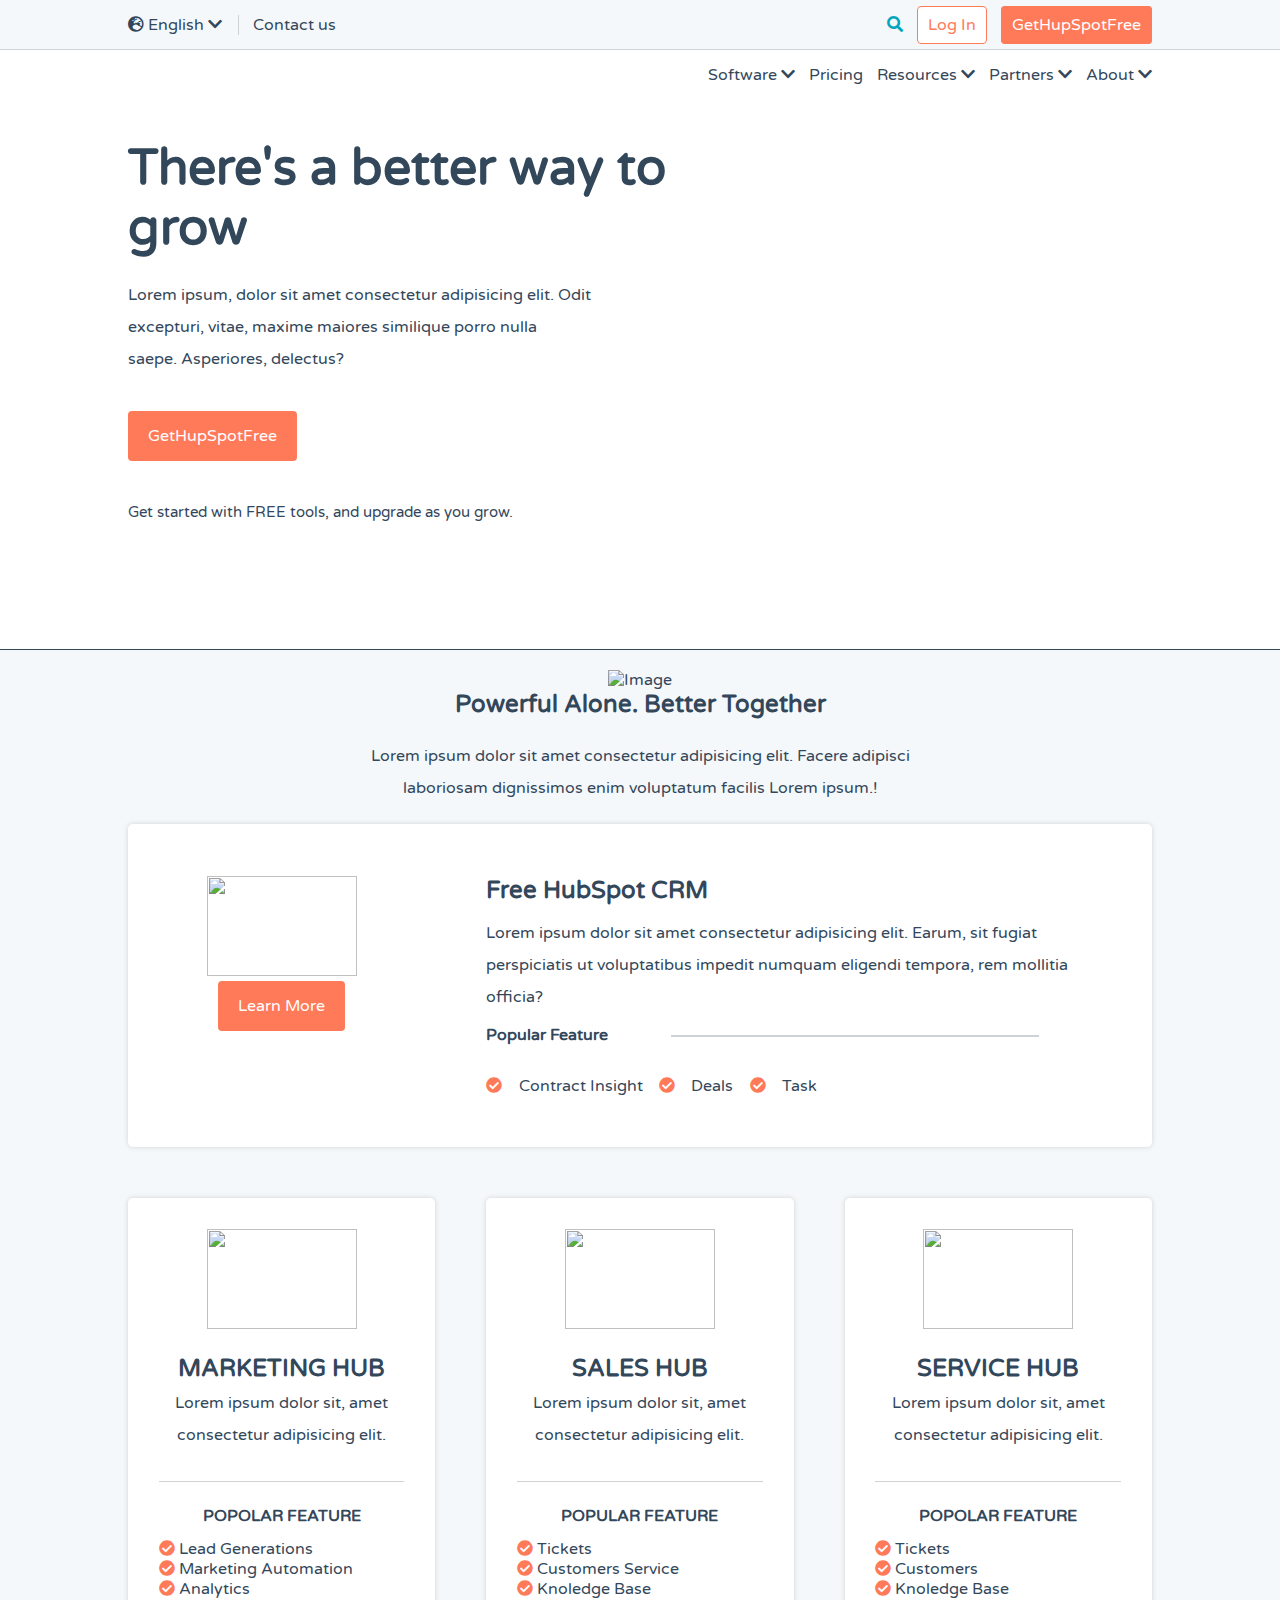
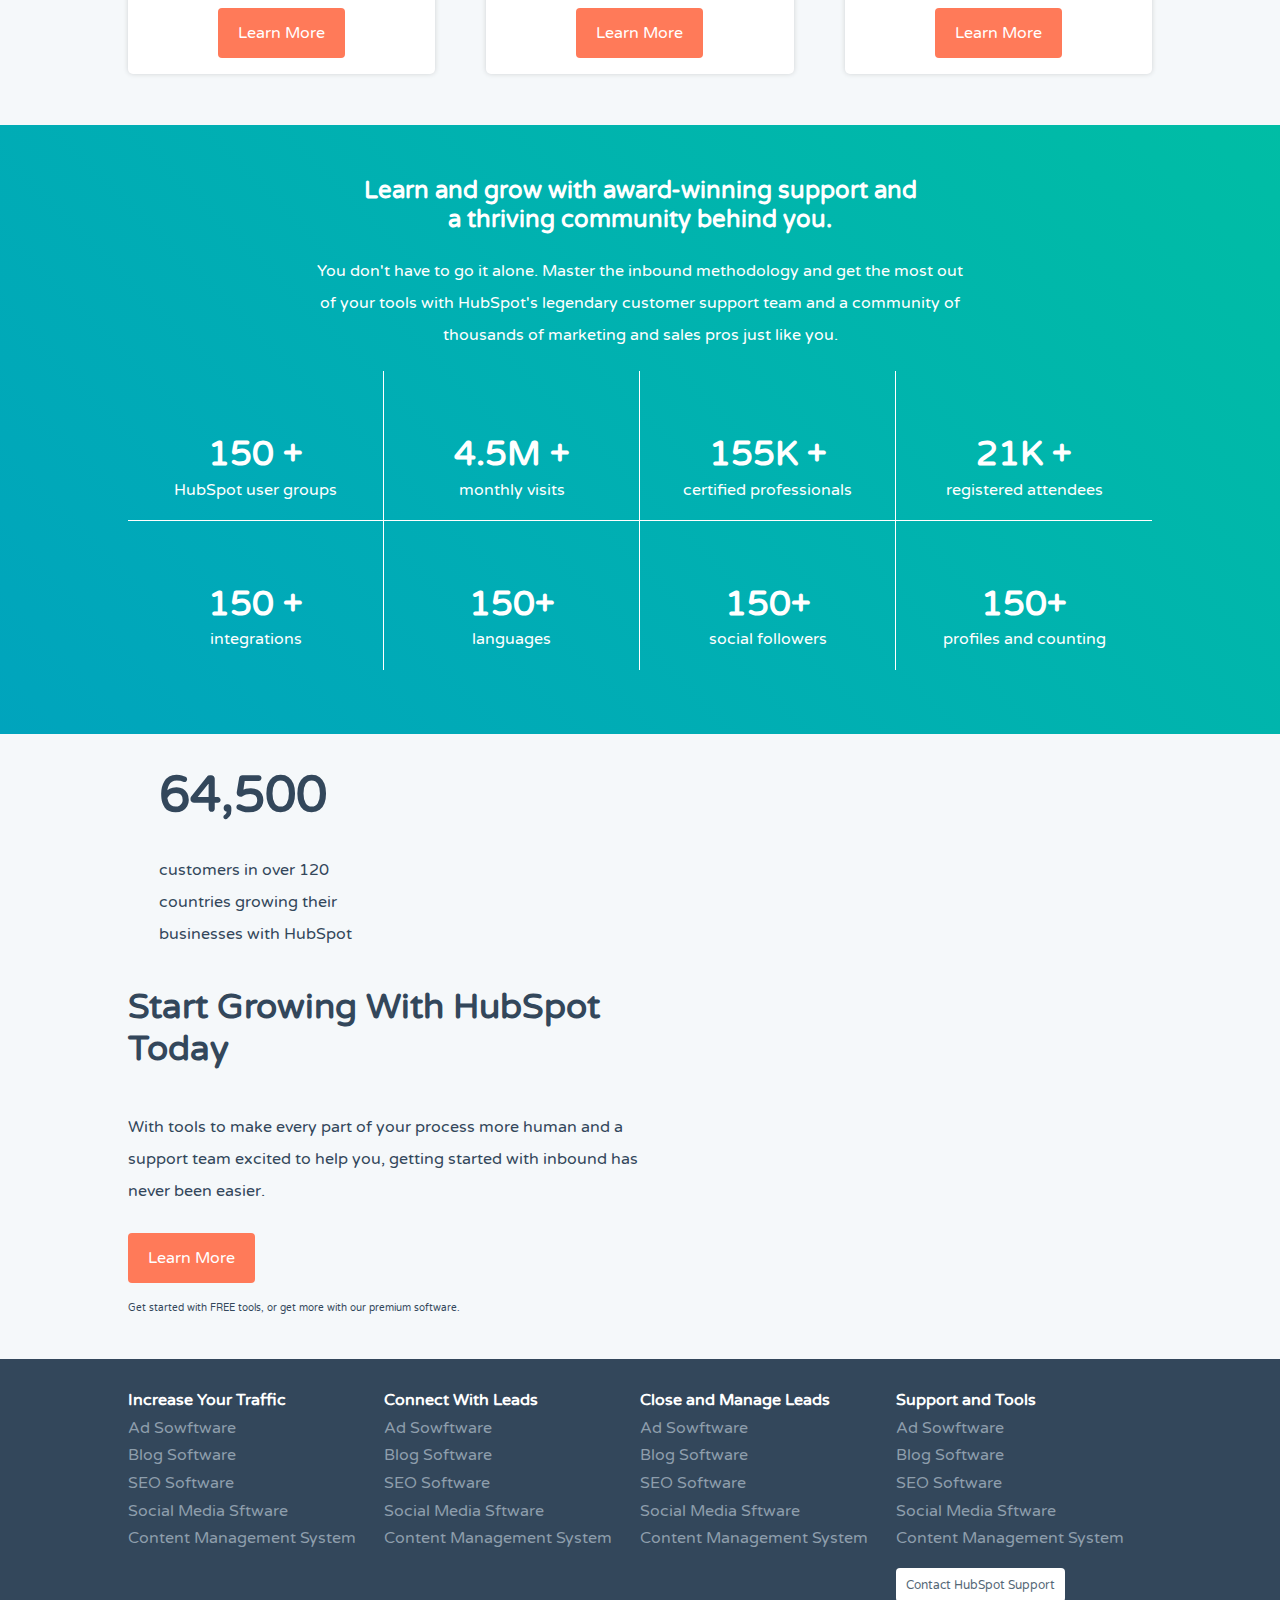
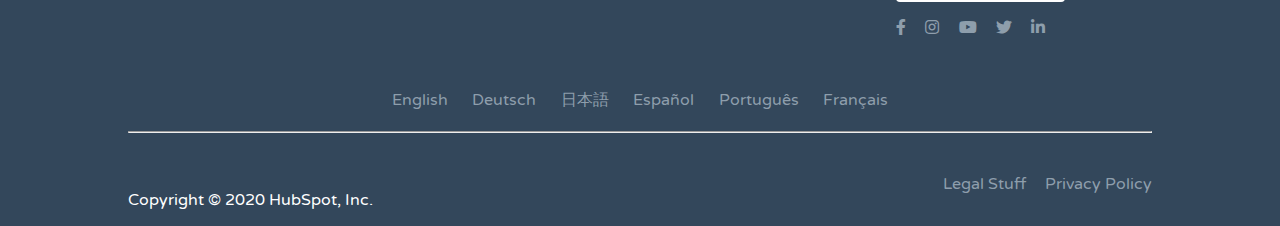
==== commit 347b541a: "LC In css general * added border in comment." ====
--- a/index.html
+++ b/index.html
@@ -363,8 +363,6 @@
             <div id="sponsor-7" class="column-4"></div>
             <div id="sponsor-8" class="column-4"></div>
           </div>
-        
-            
         </div>
       </div>
 
--- a/css/style.css
+++ b/css/style.css
@@ -7,7 +7,8 @@
   box-sizing: border-box;
   font-family: "Varela Round", sans-serif;
   color: #33475b;
-  border: 1px solid black;
+  /* Activate Border for Layout & container Structure View */
+  /* border: 0.1px solid black; */
 }
 
 .clearfix::after {
@@ -352,7 +353,7 @@
 ///////////////////////*/
 .section-3 .section-3-title,
 .section-3 .section-3-sponsor {
-padding: 3%;
+  padding: 3%;
 }
 
 .section-3 .section-3-title h2 {
@@ -360,52 +361,55 @@
   margin-bottom: 10%;
 }
 .section-3 .section-3-title {
-width: 30%;
+  width: 30%;
 }
 .section-3 .section-3-sponsor {
   width: 70%;
 }
 
-
 .section-3 .section-3-sponsor #sponsor-1 {
-  background:url(../img/Atlassian-horizontal-blue@2x.webp)  no-repeat center center/80%;
-   height: 80px;
+  background: url(../img/Atlassian-horizontal-blue@2x.webp) no-repeat center
+    center/80%;
+  height: 80px;
 }
 
 .section-3 .section-3-sponsor #sponsor-2 {
-  background:url(../img/doordash_owler_20181011_194113_original@2x.webp) no-repeat center center/80%;
+  background: url(../img/doordash_owler_20181011_194113_original@2x.webp)
+    no-repeat center center/80%;
   height: 80px;
 }
 
 .section-3 .section-3-sponsor #sponsor-3 {
-  background:url(../img/g2crowd-logo@2x.webp) no-repeat center center/80%;
-    height: 80px;
+  background: url(../img/g2crowd-logo@2x.webp) no-repeat center center/80%;
+  height: 80px;
 }
 
 .section-3 .section-3-sponsor #sponsor-4 {
-  background:url(../img/Vertical_Sabaeus_RGB.svg) no-repeat center center/80%;
-    height: 80px;
+  background: url(../img/Vertical_Sabaeus_RGB.svg) no-repeat center center/80%;
+  height: 80px;
 }
 
 .section-3 .section-3-sponsor #sponsor-5 {
-  background:url(../img/Subaru_Logo_v2_186x63@2x.webp) no-repeat center center/80%; 
-    height: 80px;
+  background: url(../img/Subaru_Logo_v2_186x63@2x.webp) no-repeat center
+    center/80%;
+  height: 80px;
 }
 
 .section-3 .section-3-sponsor #sponsor-6 {
-  background:url(../img/Wistia_logo@2x.webp) no-repeat center center/80%; 
-
-    height: 80px;
+  background: url(../img/Wistia_logo@2x.webp) no-repeat center center/80%;
+
+  height: 80px;
 }
 
 .section-3 .section-3-sponsor #sponsor-7 {
-  background:url(../img/Classpass-logo@2x.webp) no-repeat center center/80%; 
-    height: 80px;
+  background: url(../img/Classpass-logo@2x.webp) no-repeat center center/80%;
+  height: 80px;
 }
 
 .section-3 .section-3-sponsor #sponsor-8 {
-  background:url(../img/VMware_logo_gry_RGB_300dpi@2x.webp) no-repeat center center/80%;
-    height: 80px;
+  background: url(../img/VMware_logo_gry_RGB_300dpi@2x.webp) no-repeat center
+    center/80%;
+  height: 80px;
 }
 
 /*///////////////////////
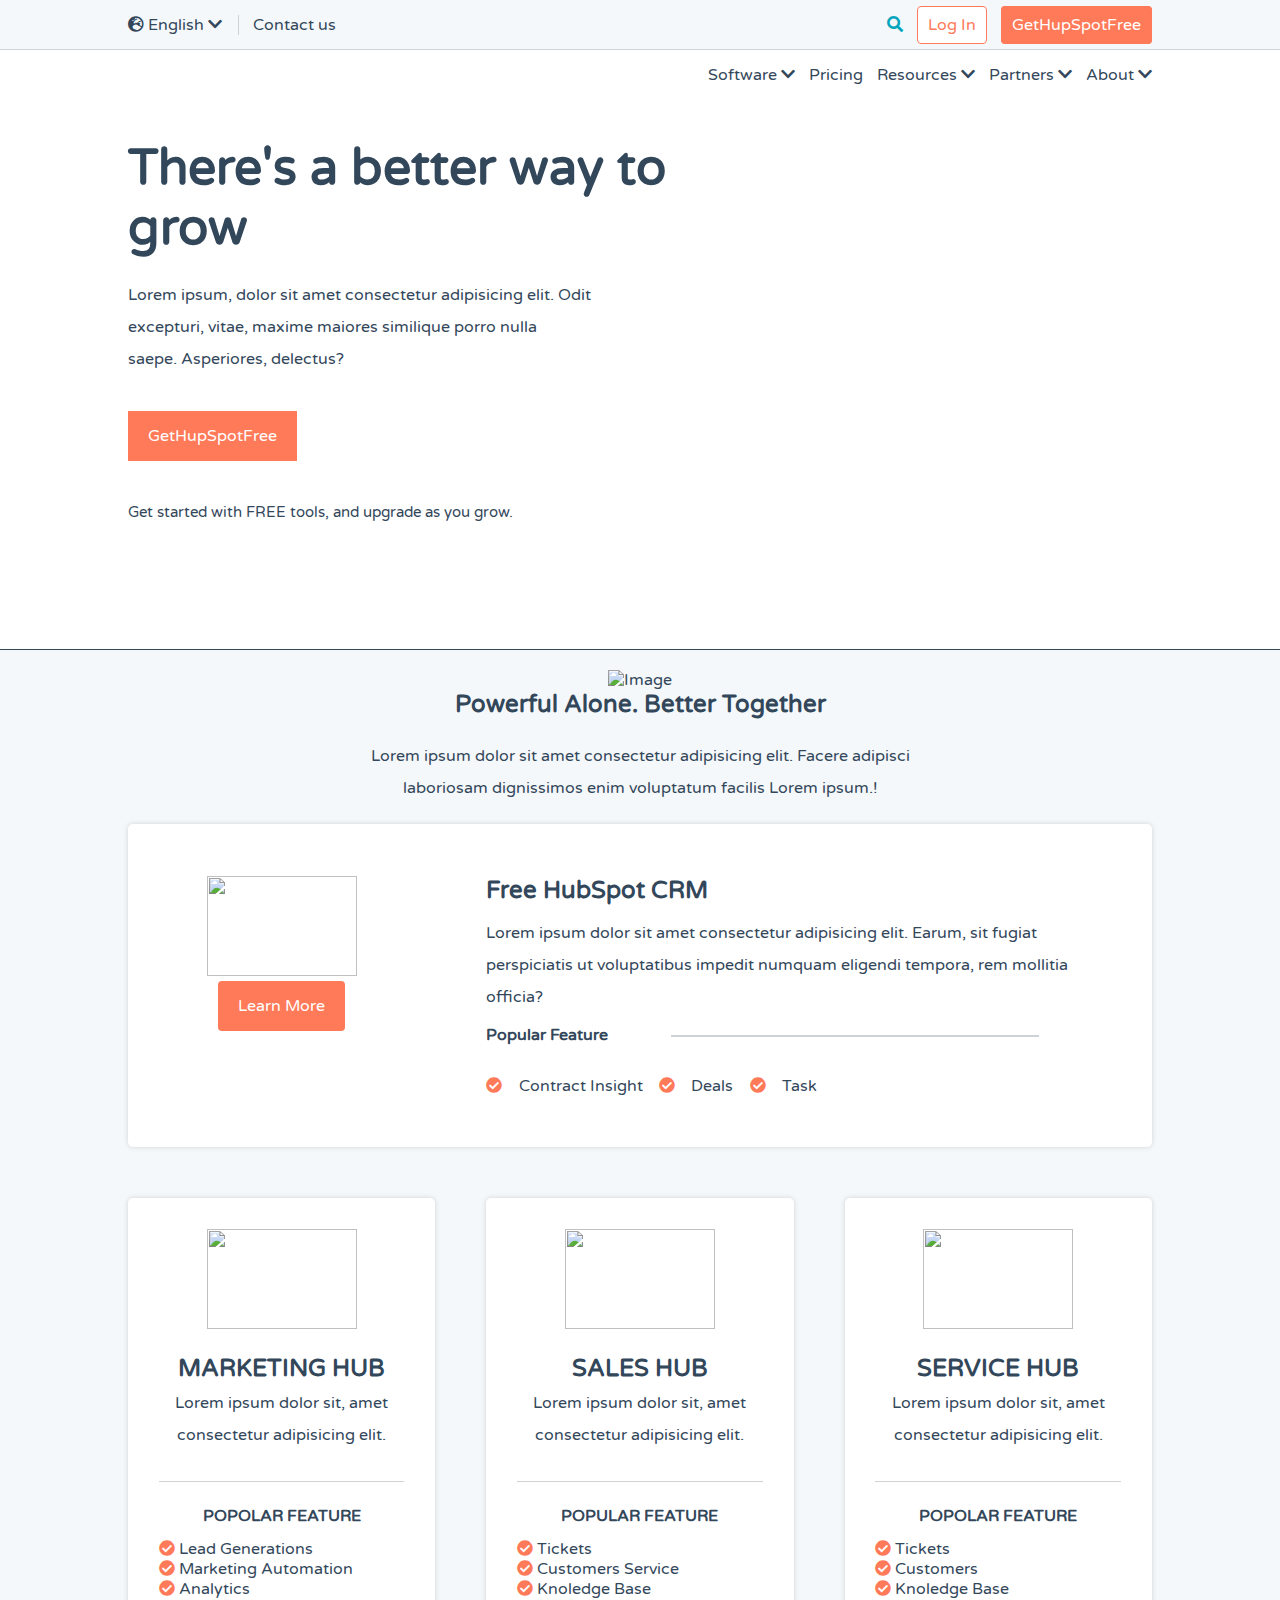
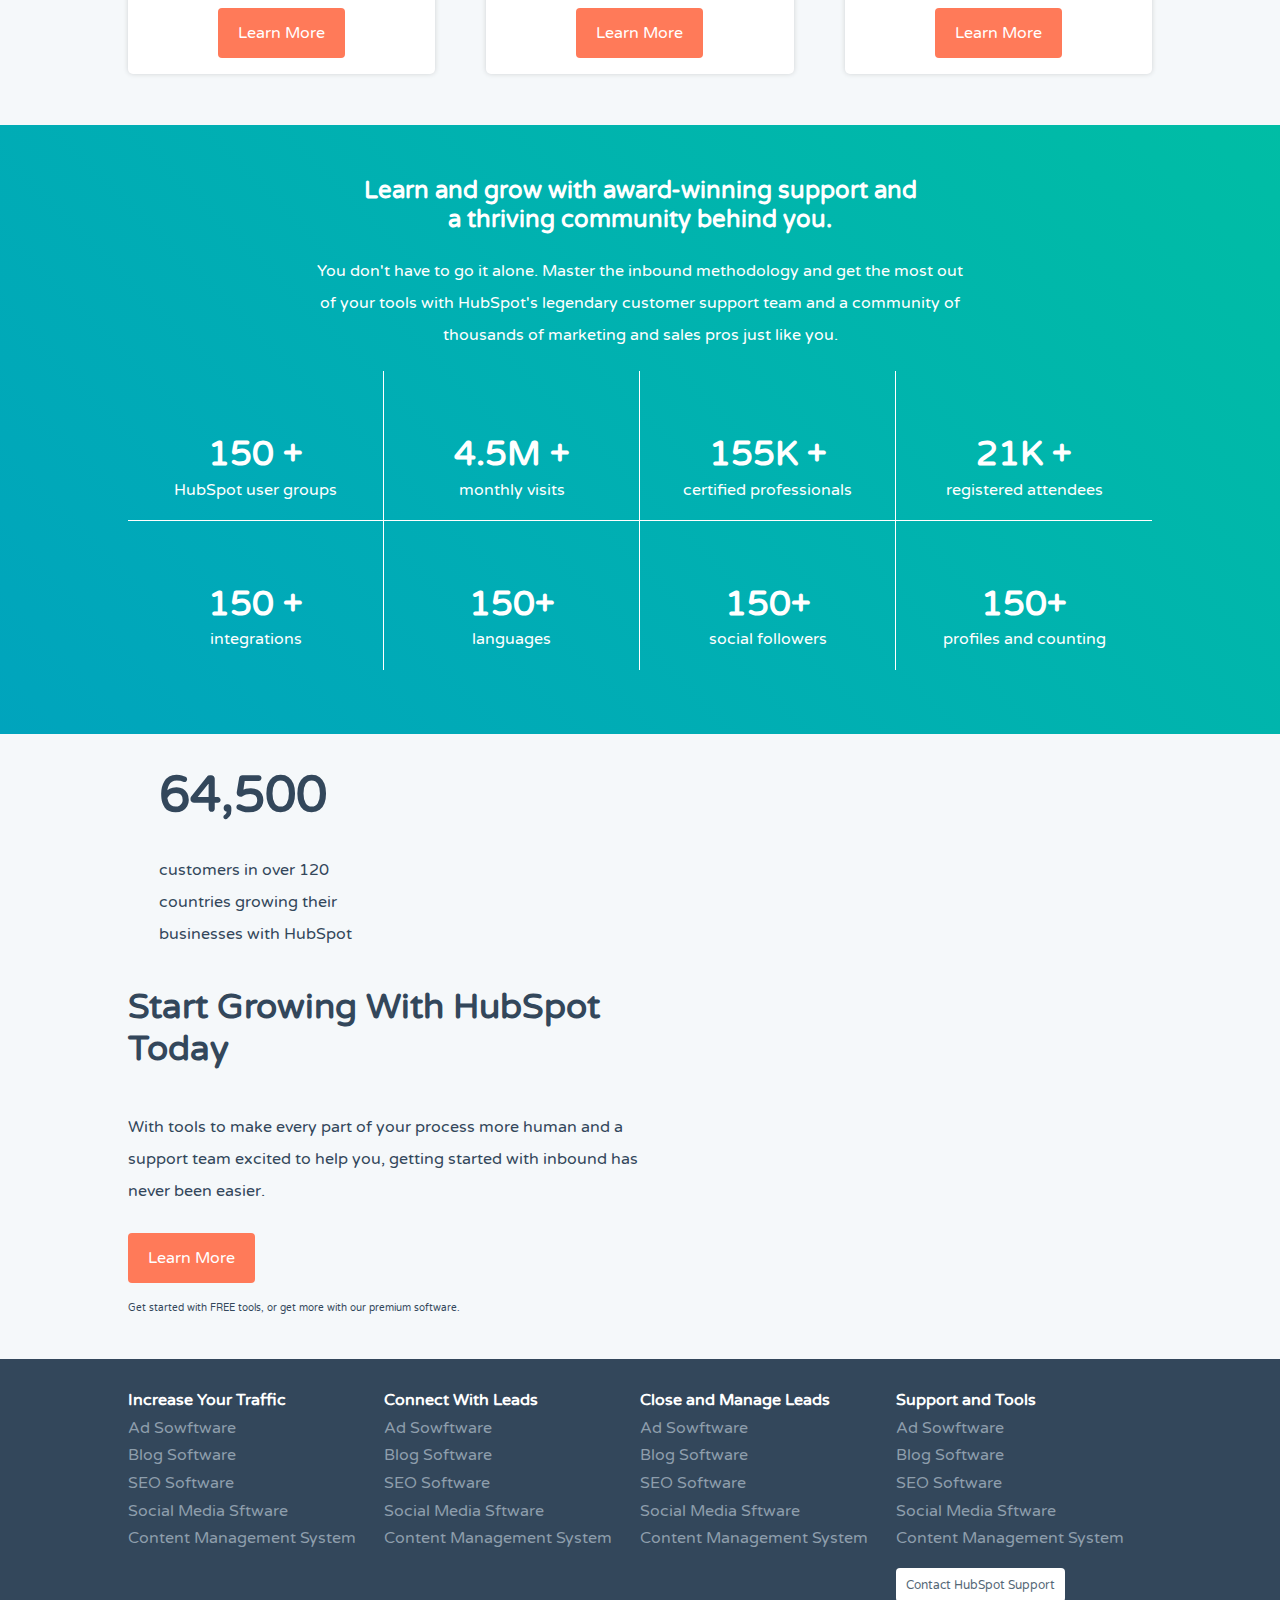
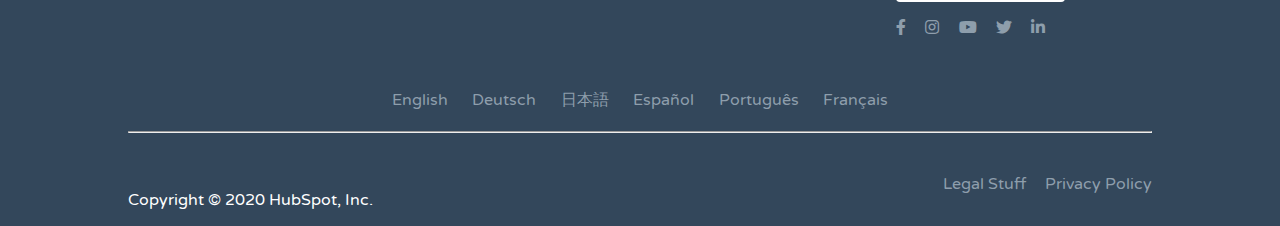
==== commit 57ecce5f: "LC button Changes" ====
--- a/index.html
+++ b/index.html
@@ -2,7 +2,6 @@
 <!-- <html lang="en"> -->
 
 <head>
-  <link rel="stylesheet" href="https://cdnjs.com/libraries/font-awesome" />
   <link rel="stylesheet" href="https://stackpath.bootstrapcdn.com/font-awesome/4.7.0/css/font-awesome.min.css" />
   <link rel="stylesheet" href="https://cdnjs.cloudflare.com/ajax/libs/font-awesome/5.13.0/css/all.min.css" />
   <meta charset="UTF-8" />
@@ -20,7 +19,7 @@
       <div class="center navbar-1 clearfix">
         <div class="column-2 contact">
           <ul>
-            <li>
+            <li class="dropdown leanguage">
               <span>
                 <i class="fa fa-globe-europe"></i>
                 <a href="">
@@ -28,6 +27,14 @@
                   <i class="fas fa-chevron-down"></i>
                 </a>
               </span>
+              <div class="dropdown-content dc-leanguage">
+                <a href="">日本語</a>
+                <a href="">English</a>
+                <a href="">Deutsch</a>
+                <a href="">Español</a>
+                <a href="">Português</a>
+                <a href="">Français</a>
+              </div>
             </li>
             <li>
               <a href=""> Contact us</a>
@@ -39,16 +46,14 @@
             <li><i class="fa fa-search"></i></li>
             <li>
               <span>
-                <a href="" class="btn-small">
+                <a href="" class="btn btn-small">
                   Log In
                 </a>
-                </a>
               </span>
             </li>
             <li>
               <span>
-                <a href="" class="btn-large">GetHupSpotFree</a>
-                </a>
+                <a href="" class="btn btn-large">GetHupSpotFree</a>
               </span>
             </li>
           </ul>
@@ -65,11 +70,68 @@
         </div>
         <div class="column-2 navmenu">
           <ul>
-            <li>
+            <li class="dropdown software">
               <a href="">
                 Software
                 <i class="fas fa-chevron-down"></i>
               </a>
+              <div class="dropdown-content dc-software">
+                <div class="center clearfix">
+                  <div class="column-2">
+                    <img src="img/crm.webp" alt="">
+                  </div>
+                  <div class="column-2">
+                    <h2>Titolo</h2>
+                    <p>Lorem ipsum dolor sit amet Lore.</p>
+                  </div>
+                </div>
+                <div class="center">
+                  <hr>
+                </div>
+                <div class="center clearfix">
+                  <div class="column-2">
+                    <img src="img/service.webp" alt="">
+                  </div>
+                  <div class="column-2">
+                    <h2>Titolo</h2>
+                    <p>Lorem ipsum dolor sit amet Lore.</p>
+                  </div>
+                </div>
+                <div class="center clearfix">
+                  <div class="column-2">
+                    <img src="img/marketing.webp" alt="">
+                  </div>
+                  <div class="column-2">
+                    <h2>Titolo</h2>
+                    <p>Lorem ipsum dolor sit amet Lore.</p>
+                  </div>
+                </div>
+                <div class="center clearfix">
+                  <div class="column-2">
+                    <img src="img/cms.webp" alt="">
+                  </div>
+                  <div class="column-2">
+                    <h2>Titolo</h2>
+                    <p>Lorem ipsum dolor sit amet Lore.</p>
+                  </div>
+                </div>
+                <div class="center clearfix">
+                  <div class="column-2">
+                    <img src="img/sales.webp" alt="">
+                  </div>
+                  <div class="column-2">
+                    <h2 id="dp-new">Titolo</h2> <span id="new">NEW</span>
+                    <p>Lorem ipsum dolor sit amet Lore.</p>
+                  </div>
+                </div>
+                <div class="center">
+                  <hr>
+                </div>
+                <div class="center">
+                  <h2>Titolo</h2>
+                  <p>Lorem ipsum, dolor sit amet consectetur adipisicing elit. Veniam quo nisi assumenda rerum! Maxime, illum maiores asperiores incidunt non quia?</p>
+                </div>
+              </div>
             </li>
             <li>
               <a href="">
@@ -140,7 +202,7 @@
           <div>
             <img class="small-img" src="img/CRM-Illustration.svg" alt="" />
           </div>
-          <a href="" class="btn-large">
+          <a href="" class="btn btn-large">
             Learn More
           </a>
         </div>
@@ -190,7 +252,7 @@
               <li><i class="fa fa-check-circle"></i> Marketing Automation</li>
               <li><i class="fa fa-check-circle"></i> Analytics</li>
             </ul>
-            <a href="" class="btn-large">
+            <a href="" class="btn btn-large">
               Learn More
             </a>
           </div>
@@ -213,7 +275,7 @@
               <li><i class="fa fa-check-circle"></i> Customers Service</li>
               <li><i class="fa fa-check-circle"></i> Knoledge Base</li>
             </ul>
-            <a href="" class="btn-large">
+            <a href="" class="btn btn-large">
               Learn More
             </a>
           </div>
@@ -236,9 +298,8 @@
               <li><i class="fa fa-check-circle"></i> Customers</li>
               <li><i class="fa fa-check-circle"></i> Knoledge Base</li>
             </ul>
-            <a href="" class="btn-large">
+            <a href="" class="btn btn-large">
               Learn More
-            </a>
             </a>
           </div>
         </div>
@@ -375,7 +436,7 @@
             support team excited to help you, getting started with inbound has
             never been easier.
           </p>
-          <a href="" class="btn-large">
+          <a href="" class="btn btn-large">
             Learn More
           </a>
           <p>
@@ -433,7 +494,7 @@
           <li><a href="">Social Media Sftware</a></li>
           <li><a href="">Content Management System</a></li>
         </ul>
-        <a href="" class="btn-large">
+        <a href="" class="btn btn-large">
           Contact HubSpot Support
         </a>
         <div id="icons">
--- a/css/style.css
+++ b/css/style.css
@@ -46,23 +46,22 @@
 /*///////////////////////
          BUTTONS
 ///////////////////////*/
+.btn {
+  cursor: pointer;
+  text-decoration: none;
+  border-radius: 4px;
+  text-align: center;
+}
+
 .btn-large {
-  cursor: pointer;
   background-color: #ff7a59;
-  text-decoration: none;
   color: #fff;
-  text-align: center;
-  border-radius: 4px;
   padding: 15px 20px;
 }
 
 .btn-small {
-  cursor: pointer;
   background-color: #fff;
-  text-decoration: none;
   color: #ff7a59;
-  text-align: center;
-  border-radius: 4px;
   padding: 8px 10px;
   border: 1px solid #ff7a59;
 }
@@ -122,6 +121,23 @@
   width: 150px;
   height: 100px;
   margin-bottom: 10%;
+}
+
+/*///////////////////////
+    DROPDOWN CONTENT
+///////////////////////*/
+.dropdown-content {
+  border: 1.5px solid #cbd6e2;
+  border-radius: 5px;
+  position: absolute;
+  background-color: #fff;
+  z-index: 1;
+  display: none;
+}
+
+.dropdown-content a:hover {
+  background-color: #e5f5f8;
+  transition: 0.5s;
 }
 
 /*///////////////////////
@@ -182,6 +198,26 @@
   margin-top: 50px;
 }
 
+.dropdown {
+  position: relative;
+}
+
+.leanguage:hover .dc-leanguage {
+  display: block;
+  width: 150px;
+}
+
+.dc-leanguage {
+  top: 40px;
+  font-weight: bold;
+  font-size: 15px;
+}
+
+.dc-leanguage a {
+  padding-left: 15px;
+  display: block;
+}
+
 /*///////////////////////
       NAVBAR 2
 ///////////////////////*/
@@ -197,6 +233,60 @@
 .navmenu ul li {
   display: inline-block;
   margin-left: 10px;
+}
+
+.dc-software {
+  width: 500px;
+  top: 40px;
+  font-size: 10px;
+}
+
+.dc-software .center {
+  padding: 3%;
+}
+
+.dc-software .column-2:nth-of-type(1) {
+  text-align: center;
+  width: 10%;
+}
+
+.dc-software .column-2:nth-of-type(2) {
+  width: 80%;
+  text-align: left;
+  margin-left: 10%;
+  line-height: 20px;
+}
+
+.dc-software img {
+  width: 50px;
+  vertical-align: middle;
+}
+
+.software:hover .dc-software .clearfix:hover {
+  background-color: #e5f5f8;
+  border-radius: 5px;
+  transition: 0.5s;
+  cursor: pointer;
+}
+
+.software:hover .dc-software {
+  display: block;
+}
+
+#dp-new {
+  display: inline-block;
+}
+
+#new {
+  background-color: #00bda5;
+  color: white;
+  border-radius: 5px;
+  padding: 1% 2%;
+}
+
+.dc-software .center:last-of-type {
+  text-align: left;
+  line-height: 10px;
 }
 
 /*///////////////////////
@@ -360,22 +450,22 @@
   font-size: 50px;
   margin-bottom: 10%;
 }
+
 .section-3 .section-3-title {
   width: 30%;
 }
+
 .section-3 .section-3-sponsor {
   width: 70%;
 }
 
 .section-3 .section-3-sponsor #sponsor-1 {
-  background: url(../img/Atlassian-horizontal-blue@2x.webp) no-repeat center
-    center/80%;
+  background: url(../img/Atlassian-horizontal-blue@2x.webp) no-repeat center center/80%;
   height: 80px;
 }
 
 .section-3 .section-3-sponsor #sponsor-2 {
-  background: url(../img/doordash_owler_20181011_194113_original@2x.webp)
-    no-repeat center center/80%;
+  background: url(../img/doordash_owler_20181011_194113_original@2x.webp) no-repeat center center/80%;
   height: 80px;
 }
 
@@ -390,14 +480,12 @@
 }
 
 .section-3 .section-3-sponsor #sponsor-5 {
-  background: url(../img/Subaru_Logo_v2_186x63@2x.webp) no-repeat center
-    center/80%;
+  background: url(../img/Subaru_Logo_v2_186x63@2x.webp) no-repeat center center/80%;
   height: 80px;
 }
 
 .section-3 .section-3-sponsor #sponsor-6 {
   background: url(../img/Wistia_logo@2x.webp) no-repeat center center/80%;
-
   height: 80px;
 }
 
@@ -407,8 +495,7 @@
 }
 
 .section-3 .section-3-sponsor #sponsor-8 {
-  background: url(../img/VMware_logo_gry_RGB_300dpi@2x.webp) no-repeat center
-    center/80%;
+  background: url(../img/VMware_logo_gry_RGB_300dpi@2x.webp) no-repeat center center/80%;
   height: 80px;
 }
 
